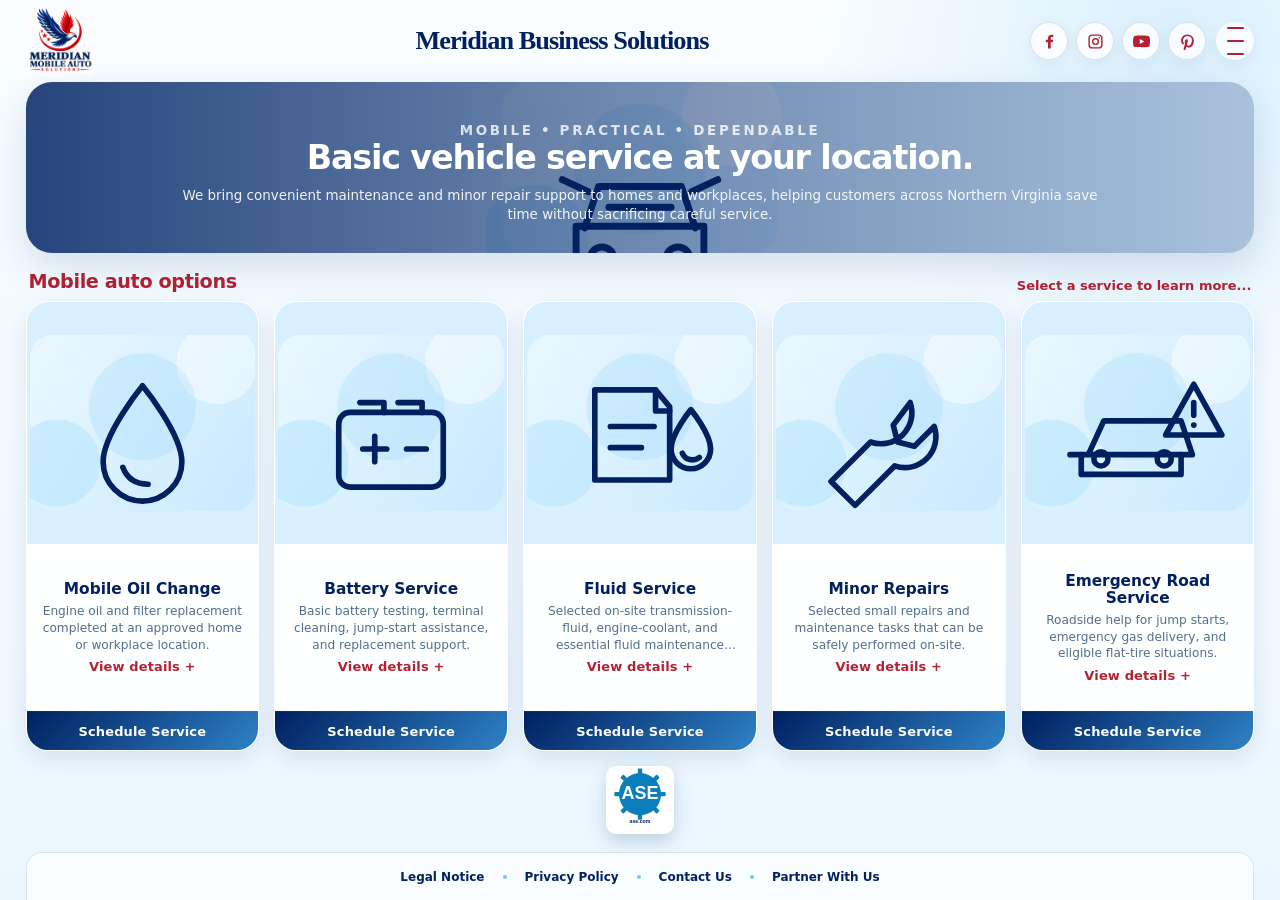
==== auto.html @ e7547b12 "commit" ====
<!DOCTYPE html>

<html lang="en"><head><meta charset="utf-8"/><meta content="width=device-width,initial-scale=1" name="viewport"/><meta content="Convenient mobile maintenance and minor repair support for customers across Northern Virginia." name="description"/><title>Auto Services | Meridian Business Solutions</title><link href="assets/auto-logo.png" rel="icon" type="image/svg+xml"/><link href="css/styles.css" rel="stylesheet"/></head>
<body class="app-page service-page credential-page"><div class="site-shell"><header class="site-header">
<a aria-label="Meridian Business Solutions home" class="brand" href="index.html">
<img alt="Meridian Business Solutions logo" height="160" src="assets/auto-logo.png" width="160"/>
</a>
<a class="brand-name" href="index.html">Meridian Business Solutions</a>
<div class="header-actions">
<a aria-label="Facebook" class="social-link" data-social="facebook" href="#" title="Facebook link coming soon">
<svg aria-hidden="true" viewbox="0 0 24 24"><path d="M13.7 22v-9h3l.5-3.5h-3.5V7.3c0-1 .3-1.8 1.8-1.8h1.9V2.4c-.3 0-1.5-.1-2.8-.1-2.8 0-4.7 1.7-4.7 4.8v2.4H6.8V13h3.1v9h3.8z"></path></svg>
</a>
<a aria-label="Instagram" class="social-link" data-social="instagram" href="#" title="Instagram link coming soon">
<svg aria-hidden="true" viewbox="0 0 24 24"><path d="M7.2 2h9.6A5.2 5.2 0 0122 7.2v9.6a5.2 5.2 0 01-5.2 5.2H7.2A5.2 5.2 0 012 16.8V7.2A5.2 5.2 0 017.2 2zm-.2 2A3 3 0 004 7v10a3 3 0 003 3h10a3 3 0 003-3V7a3 3 0 00-3-3H7zm10.3 1.5a1.2 1.2 0 110 2.4 1.2 1.2 0 010-2.4zM12 7a5 5 0 110 10 5 5 0 010-10zm0 2a3 3 0 100 6 3 3 0 000-6z"></path></svg>
</a>
<a aria-label="YouTube" class="social-link" data-social="youtube" href="#" title="YouTube link coming soon">
<svg aria-hidden="true" viewbox="0 0 24 24"><path d="M23.5 6.2a3 3 0 00-2.1-2.1C19.5 3.6 12 3.6 12 3.6s-7.5 0-9.4.5A3 3 0 00.5 6.2 31 31 0 000 12a31 31 0 00.5 5.8 3 3 0 002.1 2.1c1.9.5 9.4.5 9.4.5s7.5 0 9.4-.5a3 3 0 002.1-2.1A31 31 0 0024 12a31 31 0 00-.5-5.8zM9.6 15.6V8.4l6.3 3.6-6.3 3.6z"></path></svg>
</a><a aria-label="Pinterest" class="social-link" data-social="pinterest" href="#" title="Pinterest link coming soon">
<svg aria-hidden="true" viewbox="0 0 24 24"><path d="M12 2C6.5 2 3 6 3 10.7c0 3.5 1.9 5.5 3.1 5.5.5 0 .8-1.4.8-1.8 0-.5-1.3-1.6-1.3-3.8 0-3.7 2.8-6.3 6.5-6.3 3.5 0 6.1 2 6.1 5.7 0 2.8-1.1 8.1-4.8 8.1-1.3 0-2.5-1-2.1-2.4.4-1.7 1.2-3.6 1.2-4.9 0-1.1-.6-2.1-1.8-2.1-1.4 0-2.6 1.5-2.6 3.5 0 1.3.4 2.1.4 2.1l-1.7 7.1c-.5 2.1-.1 4.7 0 5 .1.2.2.2.3.1.2-.2 1.8-2.2 2.4-4.2.2-.6.9-3.4.9-3.4.5.9 1.8 1.7 3.3 1.7 4.3 0 7.3-3.9 7.3-9.2C21 6 17.2 2 12 2z"></path></svg>
</a>
<button aria-expanded="false" aria-label="Open navigation menu" class="menu-button" type="button"><span></span></button>
<nav aria-label="Main navigation" class="nav-panel"><a href="index.html">Home</a><a href="notary.html">Notary</a><a href="RON.html">Remote Notary &amp; Printing</a><a aria-current="page" href="auto.html">Auto Services</a><a href="logistics.html">Logistics</a><a href="education.html">Educational Counseling</a></nav>
</div>
</header><main class="main-content"><section class="hero"><img alt="" src="assets/auto-services-banner.svg"/><div class="hero-content"><p class="eyebrow">Mobile • Practical • Dependable</p><h1>Basic vehicle service at your location.</h1><p>We bring convenient maintenance and minor repair support to homes and workplaces, helping customers across Northern Virginia save time without sacrificing careful service.</p></div></section><section class="services-section" id="services"><div class="section-head"><h2>Mobile auto options</h2><p>Select a service to learn more...</p></div><div class="cards-grid"><article class="service-card" data-description="Full-synthetic mobile oil service with premium filtration and straightforward package pricing for eligible domestic, Asian, and European vehicles." data-points="Complimentary fluid top-offs where applicable, battery-terminal cleaning, a 25-point courtesy inspection, tire-pressure adjustment, and more|Straightforward package pricing with no separate tax, oil-disposal fee, or additional-quart charge|Active-duty and retired military members and first responders receive 10% off|Correct oil specification, viscosity, and filter fitment are confirmed before the appointment|A safe, level, and accessible service location is required" data-popup-card="" data-subtitle="Premium full-synthetic service at your location" data-title="Mobile Oil Change" role="button" tabindex="0"><div class="card-image"><img alt="" loading="eager" src="assets/oil-change.svg"/></div><div class="card-content"><h3>Mobile Oil Change</h3><p>Engine oil and filter replacement completed at an approved home or workplace location.</p><span class="card-action">View details +</span></div><button class="schedule-button" data-schedule-service="Auto Services - Mobile Oil Change" type="button">Schedule Service</button></article><article class="service-card" data-description="We provide practical battery-related services to help diagnose common no-start concerns and replace eligible batteries at your location." data-points="Vehicle access and battery location must be confirmed|A full electrical diagnosis may require a repair facility|Replacement battery cost is separate unless quoted otherwise|Vehicle details, requested work, and a safe service location are confirmed before dispatch|Final pricing depends on parts, access, vehicle condition, and the approved scope of work" data-popup-card="" data-subtitle="Starting and charging support" data-title="Battery Service" role="button" tabindex="0"><div class="card-image"><img alt="" loading="eager" src="assets/battery-service.svg"/></div><div class="card-content"><h3>Battery Service</h3><p>Basic battery testing, terminal cleaning, jump-start assistance, and replacement support.</p><span class="card-action">View details +</span></div><button class="schedule-button" data-schedule-service="Auto Services - Battery Service" type="button">Schedule Service</button></article><article class="service-card" data-description="On-site fluid support may include level checks and selected maintenance for transmission fluid, engine coolant, and other accessible vehicle fluids." data-points="Transmission-fluid level or condition checks when the vehicle design allows|Engine-coolant level checks and eligible coolant top-off or service support|Fluid type and manufacturer specifications are confirmed before service|Leaks, contamination, overheating, or warning lights may require a repair facility|Parts, fluids, disposal, location safety, and service pricing are confirmed in advance" data-popup-card="" data-subtitle="Essential vehicle fluid support" data-title="Fluid Service" role="button" tabindex="0"><div class="card-image"><img alt="" loading="eager" src="assets/fluid-service.svg"/></div><div class="card-content"><h3>Fluid Service</h3><p>Selected on-site transmission-fluid, engine-coolant, and essential fluid maintenance support.</p><span class="card-action">View details +</span></div><button class="schedule-button" data-schedule-service="Auto Services - Fluid Service" type="button">Schedule Service</button></article><article class="service-card" data-description="Available work may include wiper replacement, bulbs, filters, minor trim, and other straightforward services after a vehicle-specific review." data-points="Service availability depends on vehicle design and work location|Parts and labor are quoted before the appointment|Major mechanical, safety-critical, or warranty work is referred out|Vehicle details, requested work, and a safe service location are confirmed before dispatch|Final pricing depends on parts, access, vehicle condition, and the approved scope of work" data-popup-card="" data-subtitle="Practical mobile repair support" data-title="Minor Repairs" role="button" tabindex="0"><div class="card-image"><img alt="" loading="eager" src="assets/minor-repairs.svg"/></div><div class="card-content"><h3>Minor Repairs</h3><p>Selected small repairs and maintenance tasks that can be safely performed on-site.</p><span class="card-action">View details +</span></div><button class="schedule-button" data-schedule-service="Auto Services - Minor Repairs" type="button">Schedule Service</button></article><article class="service-card" data-description="We provide limited roadside assistance for common situations such as a dead battery, an empty fuel tank, or a flat tire when conditions allow safe on-site service." data-points="Jump-start assistance for accessible vehicles with a serviceable battery system|Emergency gas delivery with fuel quantity and cost confirmed before dispatch|Flat-tire assistance when a safe location, usable spare, and proper equipment are available|Unsafe locations, damaged wheels, mechanical failures, or missing spares may require towing|Dispatch area, arrival estimate, service limitations, and pricing are confirmed by phone" data-popup-card="" data-subtitle="Basic roadside help when you need it" data-title="Emergency Road Service" role="button" tabindex="0"><div class="card-image"><img alt="" loading="eager" src="assets/emergency-road-service.svg"/></div><div class="card-content"><h3>Emergency Road Service</h3><p>Roadside help for jump starts, emergency gas delivery, and eligible flat-tire situations.</p><span class="card-action">View details +</span></div><button class="schedule-button" data-schedule-service="Auto Services - Emergency Road Service" type="button">Schedule Service</button></article></div>
<section aria-label="Automotive professional reference" class="credential-strip">
  <a class="credential-link" href="https://www.ase.com/" rel="noopener noreferrer" target="_blank" title="Visit ASE.com">
    <img alt="ASE automotive service excellence" height="160" src="assets/ase-badge.svg" width="160"/>
  </a>
</section>
</section></main><footer aria-label="Website information" class="site-footer">
<button class="footer-link" data-info-modal="legal" type="button">Legal Notice</button>
<span aria-hidden="true"></span>
<button class="footer-link" data-info-modal="privacy" type="button">Privacy Policy</button>
<span aria-hidden="true"></span>
<button class="footer-link" data-info-modal="contact" type="button">Contact Us</button>
<span aria-hidden="true"></span><button class="footer-link" data-partner-modal="" type="button">Partner With Us</button></footer></div><div aria-hidden="true" class="modal-backdrop" id="service-modal">
<section aria-labelledby="service-modal-title" aria-modal="true" class="modal service-detail-modal" role="dialog">
<div class="modal-top">
<button aria-label="Close details" class="modal-close" type="button">×</button>
<h2 data-modal-title="" id="service-modal-title">Service information</h2>
<p data-modal-subtitle="">Meridian Business Solutions</p>
</div>
<div class="modal-body">
<p data-modal-description=""></p>
<ul data-modal-list=""></ul>
<div class="modal-note">Service availability, pricing, and requirements will be confirmed before your appointment.</div>
</div>
</section>
</div><div aria-hidden="true" class="modal-backdrop" id="info-modal">
<section aria-labelledby="info-modal-title" aria-modal="true" class="modal info-modal" role="dialog">
<div class="modal-top">
<button aria-label="Close information" class="modal-close" type="button">×</button>
<h2 data-info-title="" id="info-modal-title">Website information</h2>
<p data-info-subtitle="">Meridian Business Solutions</p>
</div>
<div class="modal-body info-modal-content" data-info-content=""></div>
</section>
</div><div aria-hidden="true" class="modal-backdrop" id="schedule-modal">
<section aria-labelledby="schedule-modal-title" aria-modal="true" class="modal schedule-modal" role="dialog">
<div class="modal-top">
<button aria-label="Close scheduling form" class="modal-close" type="button">×</button>
<h2 id="schedule-modal-title">Schedule Service</h2>
<p>Tell us what you need, and we’ll be in touch.</p>
</div>
<div class="modal-body">
<form class="schedule-form" id="schedule-form">
<div class="form-grid">
<label class="form-field form-field-full"><span class="field-label">Service</span><input id="schedule-service" name="service" readonly="" type="text"/>
</label>
<label class="form-field"><span class="field-label">Full name <span aria-hidden="true" class="required-mark">*</span></span><input autocomplete="name" name="name" required="" type="text"/>
</label>
<label class="form-field"><span class="field-label">Email address <span aria-hidden="true" class="required-mark">*</span></span><input autocomplete="email" name="email" required="" type="email"/>
</label>
<label class="form-field"><span class="field-label">Phone number</span><input autocomplete="tel" name="phone" type="tel"/>
</label>
<label class="form-field"><span class="field-label">Preferred date</span><input name="date" type="date"/>
</label>
<label class="form-field"><span class="field-label">Preferred time</span><select name="time">
<option value="Flexible">Flexible</option>
<option value="Morning">Morning</option>
<option value="Afternoon">Afternoon</option>
<option value="Evening">Evening</option>
</select>
</label>
<label class="form-field"><span class="field-label">Service location</span><input autocomplete="street-address" name="location" placeholder="City or service address" type="text"/>
</label>
<label class="form-field form-field-full"><span class="field-label">Request details <span aria-hidden="true" class="required-mark">*</span></span><textarea name="details" placeholder="Describe the document, delivery, vehicle, printing job, or other service need." required="" rows="4"></textarea>
</label>
</div>
<button class="form-submit" type="submit">Send Request</button>
<p aria-live="polite" class="form-status" data-form-status=""></p>
</form>
</div>
</section>
</div>
<div aria-hidden="true" class="modal-backdrop" id="partner-modal">
<section aria-labelledby="partner-modal-title" aria-modal="true" class="modal schedule-modal partner-modal" role="dialog">
<div class="modal-top">
<button aria-label="Close partnership form" class="modal-close" type="button">×</button>
<h2 id="partner-modal-title">Partner With Us</h2>
<p>Partner with us, and let’s help one another grow.</p>
</div>
<div class="modal-body">
<form class="schedule-form" id="partner-form">
<div class="form-grid">
<label class="form-field"><span class="field-label">Full name <span aria-hidden="true" class="required-mark">*</span></span><input autocomplete="name" name="name" required="" type="text"/></label>
<label class="form-field"><span class="field-label">Email address <span aria-hidden="true" class="required-mark">*</span></span><input autocomplete="email" name="email" required="" type="email"/></label>
<label class="form-field form-field-full"><span class="field-label">Phone number</span><input autocomplete="tel" name="phone" type="tel"/></label>
<label class="form-field form-field-full"><span class="field-label">Details <span aria-hidden="true" class="required-mark">*</span></span><textarea name="details" placeholder="Tell us about your organization, services, and partnership idea." required="" rows="6"></textarea></label>
</div>
<button class="form-submit" type="submit">Send Request</button>
<p aria-live="polite" class="form-status" data-partner-status=""></p>
</form>
</div>
</section>
</div>
<script src="js/app.js"></script><script src="js/oil-change.js"></script></body></html>
---- css/styles.css ----
:root {
  --navy: #002060;
  --navy-2: #0b3979;
  --sky: #eaf7ff;
  --sky-2: #d8efff;
  --blue: #3f91cf;
  --blue-light: #76c7f2;
  --white: #ffffff;
  --text: #17385f;
  --muted: #526f8d;
  --line: rgba(0, 32, 96, 0.12);
  --shadow: 0 14px 38px rgba(0, 32, 96, 0.13);
  --soft-shadow: 0 8px 22px rgba(0, 32, 96, 0.10);
  --radius: 22px;
}

* { box-sizing: border-box; }
html, body { margin: 0; min-height: 100%; }
body {
  font-family: Inter, ui-sans-serif, system-ui, -apple-system, BlinkMacSystemFont, "Segoe UI", sans-serif;
  color: var(--navy);
  background:
    radial-gradient(circle at 92% 4%, rgba(118, 199, 242, .24), transparent 25%),
    linear-gradient(180deg, #f9fdff 0%, var(--sky) 100%);
}
body.app-page { height: 100vh; overflow: hidden; }
body.modal-open { overflow: hidden; }
a { color: inherit; }
button, input, select, textarea { font: inherit; }
button, a { -webkit-tap-highlight-color: transparent; }

.site-shell {
  width: min(1480px, 100%);
  height: 100%;
  margin: 0 auto;
  display: grid;
  grid-template-rows: 82px minmax(0, 1fr) 48px;
  padding: 0 clamp(14px, 2vw, 30px);
}

.site-header {
  display: grid;
  grid-template-columns: auto minmax(0, 1fr) auto;
  align-items: center;
  gap: clamp(12px, 2vw, 28px);
  position: relative;
  z-index: 30;
}
.brand { display: inline-flex; align-items: center; text-decoration: none; }
.brand img { width: 68px; height: 68px; display: block; }
.brand-name {
  justify-self: center;
  text-decoration: none;
  font-family: 'Cormorant Garamond', serif;
  text-align: center;
  font-size: clamp(19px, 2.05vw, 31px);
  line-height: 1.05;
  letter-spacing: -.035em;
  font-weight: 850;
  color: var(--navy);
}
.header-actions { display: flex; align-items: center; gap: 8px; }
.social-link, .menu-button {
  width: 38px; height: 38px; border-radius: 50%; display: inline-grid; place-items: center;
  color: var(--navy); background: rgba(255,255,255,.80); border: 1px solid var(--line);
  box-shadow: 0 5px 15px rgba(0,32,96,.06); transition: .2s ease;
}
.social-link { color: #B22234; }
.social-link:hover, .menu-button:hover { transform: translateY(-2px); background: var(--white); box-shadow: var(--soft-shadow); }
.social-link:focus-visible, .menu-button:focus-visible, .footer-link:focus-visible, .schedule-button:focus-visible, .form-submit:focus-visible { outline: 3px solid rgba(63,145,207,.35); outline-offset: 2px; }
.social-link svg { width: 17px; height: 17px; fill: currentColor; }
.menu-button { border: 0; cursor: pointer; margin-left: 2px; }
.menu-button span, .menu-button::before, .menu-button::after {
  width: 17px; height: 2px; border-radius: 3px; background: #B22234; content: ""; display: block; transition: .2s ease;
}
.menu-button span { margin: 4px 0; }
.menu-button[aria-expanded="true"] span { opacity: 0; }
.menu-button[aria-expanded="true"]::before { transform: translateY(6px) rotate(45deg); }
.menu-button[aria-expanded="true"]::after { transform: translateY(-6px) rotate(-45deg); }

.nav-panel {
  position: absolute; right: 0; top: 70px; width: min(240px, calc(100vw - 30px));
  padding: 12px; border-radius: 20px; background: rgba(255,255,255,.98); border: 1px solid var(--line);
  box-shadow: var(--shadow); opacity: 0; transform: translateY(-9px) scale(.98); pointer-events: none; transition: .2s ease;
}
.nav-panel.open { opacity: 1; transform: translateY(0) scale(1); pointer-events: auto; }
.nav-panel a { display: flex; align-items: center; justify-content: space-between; gap: 12px; padding: 11px 13px; border-radius: 12px; text-decoration: none; font-weight: 700; font-size: 14px; }
.nav-panel a:hover, .nav-panel a[aria-current="page"] { background: #c9e7f8; color: var(--navy); }

.main-content { min-height: 0; display: grid; grid-template-rows: minmax(132px, 19vh) minmax(0, 1fr); gap: 17px; padding-bottom: 14px; }
.hero {
  position: relative; overflow: hidden; border-radius: 26px; min-height: 0;
  box-shadow: var(--shadow); isolation: isolate; background: var(--sky-2);
}
.hero::after { content: ""; position: absolute; inset: 0; background: linear-gradient(90deg, rgba(0,32,96,.82), rgba(0,32,96,.44) 58%, rgba(0,32,96,.22)); z-index: 1; }
.hero img { width: 100%; height: 100%; object-fit: contain; object-position: center; display: block; transform: scale(1.01); }
.hero-content { position: absolute; inset: 0; z-index: 2; display: flex; flex-direction: column; align-items: center; justify-content: center; text-align: center; color: #fff; padding: 22px; }
.eyebrow { margin: 0 0 8px; font-size: clamp(10px, .8vw, 12px); text-transform: uppercase; letter-spacing: .2em; font-weight: 800; opacity: .86; }
.hero h1 { margin: 0; font-size: clamp(20px, calc(3vw - 5px), 41px); line-height: 1.03; letter-spacing: -.035em; max-width: 900px; }
.hero p { margin: 11px auto 0; max-width: 920px; font-size: clamp(12px, 1.05vw, 17px); line-height: 1.45; color: rgba(255,255,255,.92); }

.services-section { min-height: 0; display: grid; grid-template-rows: auto minmax(0,1fr); gap: 9px; }
.section-head { display: flex; align-items: end; justify-content: space-between; gap: 20px; padding: 0 3px; }
.section-head h2 { margin: 0; font-size: clamp(16px, 1.5vw, 23px); color:#B22234; letter-spacing: -.02em; }
.section-head p { margin: 0; font-size: 13px; color: #B22234; font-weight: 700; }
.cards-grid { min-height: 0; display: grid; grid-template-columns: repeat(5, minmax(0,1fr)); align-items: start; gap: clamp(10px, 1.2vw, 18px); }
.service-card {
  min-width: 0;
  width: 100%;
  height: min(100%, clamp(390px, 50vh, 455px));
  display: flex;
  flex-direction: column;
  overflow: hidden;
  border-radius: var(--radius);
  background: rgba(255,255,255,.94);
  border: 1px solid rgba(255,255,255,.95);
  box-shadow: var(--soft-shadow);
  text-decoration: none;
  cursor: pointer;
  transition: transform .22s ease, box-shadow .22s ease, border-color .22s ease;
}
.service-card:hover, .service-card:focus-visible, .service-card:focus-within { transform: translateY(-5px); box-shadow: var(--shadow); border-color: rgba(63,145,207,.42); outline: none; }
.card-main { flex: 1 1 auto; min-height: 0; display: flex; flex-direction: column; text-decoration: none; color: inherit; }
.card-main:focus-visible { outline: none; }
.service-card[data-popup-card] .card-content { cursor: pointer; }
.service-card > .card-image, .card-main > .card-image { flex: 0 0 54%; min-height: 0; }
.card-image { overflow: hidden; background: var(--sky-2); padding: 3px; }
.card-image img { width: 100%; height: 100%; display: block; object-fit: contain; transition: transform .35s ease; object-position: center; }
.service-card:hover .card-image img, .service-card:focus-within .card-image img { transform: scale(1.015); }
.service-card > .card-content, .card-main > .card-content { flex: 1 1 auto; min-height: 0; }
.card-content { padding: 8px clamp(10px, 1vw, 15px) 7px; display: flex; flex-direction: column; justify-content: center; align-items: center; text-align: center; }
.card-content h3 { margin: 0 0 4px; font-size: clamp(15px, 1.2vw, 19px); line-height: 1.15; }
.card-content p { margin: 0; color: var(--muted); font-size: clamp(12px, .95vw, 14.5px); line-height: 1.38; min-height: calc(1.38em * 3); max-height: calc(1.38em * 3); display: -webkit-box; -webkit-line-clamp: 3; -webkit-box-orient: vertical; overflow: hidden; }
.card-action { margin-top: 6px; font-size: 13px; font-weight: 800; color: #B22234; letter-spacing: .01em; }
.schedule-button {
  flex: 0 0 39px;
  width: 100%;
  border: 0;
  border-top: 1px solid rgba(0,32,96,.09);
  background: linear-gradient(135deg, var(--navy), #2f82c6);
  color: #FFFFFF;
  font-weight: 800;
  font-size: 13px;
  letter-spacing: .01em;
  cursor: pointer;
  transition: filter .2s ease, letter-spacing .2s ease;
}
.schedule-button:hover { filter: brightness(1.08); letter-spacing: .025em; }

.site-footer { border-radius: 16px 16px 0 0; white-space: nowrap; background: rgba(255,255,255,.76); border: 1px solid var(--line); border-bottom: 0; display: flex; align-items: center; justify-content: center; gap: 16px; font-size: 12px; color: var(--muted); }
.footer-link { border: 0; padding: 5px 2px; background: transparent; text-decoration: none; font-weight: 750; color: var(--navy); cursor: pointer; }
.footer-link:hover { text-decoration: underline; }
.site-footer span { width: 4px; height: 4px; border-radius: 50%; background: var(--blue-light); }

.modal-backdrop { position: fixed; inset: 0; z-index: 80; display: grid; place-items: center; padding: 20px; background: rgba(0,20,60,.55); backdrop-filter: blur(8px); opacity: 0; pointer-events: none; transition: .2s ease; }
.modal-backdrop.open { opacity: 1; pointer-events: auto; }
.modal {
  width: min(740px, 100%);
  max-height: min(84vh, 780px);
  display: grid;
  grid-template-rows: auto minmax(0, 1fr);
  border-radius: 26px;
  background: #fff;
  box-shadow: 0 30px 80px rgba(0,20,60,.28);
  overflow: hidden;
  transform: translateY(14px) scale(.98);
  transition: .22s ease;
}
.modal-backdrop.open .modal { transform: translateY(0) scale(1); }
.info-modal { width: min(860px, 100%); }
.schedule-modal { width: min(780px, 100%); }
.partner-modal { width: min(700px, 100%); }
.modal-top { min-height: 104px; padding: 24px 72px 22px 28px; color: #fff; background: linear-gradient(135deg, var(--navy), #2f82c6); position: relative; }
.modal-top h2 { margin: 0 0 6px; font-size: 25px;}
.modal-top p { margin: 0; opacity: .86; font-size: 13px; }
.modal-close { position: absolute; right: 18px; top: 18px; width: 38px; height: 38px; border: 1px solid rgba(255,255,255,.28); color: #fff; background: rgba(255,255,255,.13); border-radius: 50%; font-size: 25px; line-height: 1; cursor: pointer; }
.modal-body { min-height: 0; overflow-y: auto; padding: 26px 30px 30px; scrollbar-color: var(--blue-light) transparent; }
.service-detail-modal .modal-body > p { margin: 0 0 18px; color: var(--text); line-height: 1.7; font-size: 16px; }
.service-detail-modal .modal-body ul { margin: 0; padding-left: 22px; color: var(--muted); font-size: 15px; line-height: 1.78; }
.service-detail-modal .modal-body li + li { margin-top: 5px; }
.modal-note { margin-top: 20px; border-radius: 13px; padding: 14px 16px; background: var(--sky); color: var(--navy); font-size: 14px; line-height: 1.5; font-weight: 700; }

.info-modal-content { color: var(--text); font-size: 15px; line-height: 1.72; }
.info-modal-content h3 { margin: 23px 0 7px; color: var(--navy); font-size: 18px; }
.info-modal-content h3:first-child { margin-top: 0; }
.info-modal-content p { margin: 0 0 12px; }
.info-modal-content ul { margin: 0 0 14px; padding-left: 22px; }
.info-modal-content a { color: var(--navy); font-weight: 800; }
.info-callout { padding: 14px 16px; margin: 18px 0 0; border-radius: 14px; background: var(--sky); color: var(--navy); font-weight: 700; }
.contact-grid { display: grid; grid-template-columns: repeat(2, minmax(0,1fr)); gap: 12px; margin: 18px 0; }
.contact-item { border: 1px solid var(--line); border-radius: 15px; background: #fafdff; padding: 15px; }
.contact-item strong { display: block; margin-bottom: 5px; color: var(--navy); }
.placeholder { background: #fff4cc; border-radius: 6px; padding: 1px 5px; }

.schedule-form { color: var(--text); }
.form-grid { display: grid; grid-template-columns: repeat(2, minmax(0,1fr)); gap: 15px; }
.form-field { display: grid; gap: 7px; color: var(--navy); font-size: 13px; font-weight: 800; }
.field-label { display: inline-flex; align-items: baseline; gap: 2px; }
.required-mark { color: #c62828; font-size: 1.08em; line-height: 1; font-weight: 900; }
.form-field-full { grid-column: 1 / -1; }
.form-field input, .form-field select, .form-field textarea {
  width: 100%;
  border: 1px solid rgba(0,32,96,.18);
  border-radius: 12px;
  background: #fbfdff;
  color: var(--text);
  padding: 11px 12px;
  font-size: 15px;
  font-weight: 500;
  outline: none;
  transition: border-color .2s ease, box-shadow .2s ease;
}
.form-field textarea { resize: vertical; min-height: 104px; }
.form-field input:focus, .form-field select:focus, .form-field textarea:focus { border-color: var(--blue); box-shadow: 0 0 0 4px rgba(63,145,207,.13); }
.form-field input[readonly] { background: var(--sky); color: var(--navy); font-weight: 750; }
.form-submit { width: 100%; margin-top: 18px; border: 0; border-radius: 13px; padding: 13px 16px; color: #fff; background: linear-gradient(135deg, var(--navy), #2f82c6); font-weight: 850; cursor: pointer; }
.form-submit:hover { filter: brightness(1.07); }
.form-help { margin: 12px 0 0; color: var(--muted); font-size: 13px; line-height: 1.5; text-align: center; }
.form-status { min-height: 20px; margin: 6px 0 0; color: var(--navy); font-size: 13px; font-weight: 750; text-align: center; }
.form-status.form-status-success { color: #1f5e2e; }
.form-status.form-status-error { color: #a5322a; }

.legal-page { min-height: 100vh; padding: 26px 18px 50px; background: linear-gradient(180deg,#f8fdff,var(--sky)); }
.legal-wrap { width: min(900px,100%); margin: 0 auto; }
.legal-top { display: flex; align-items: center; justify-content: space-between; margin-bottom: 24px; gap: 20px; }
.legal-brand { display: flex; align-items: center; gap: 14px; }
.legal-brand img { width: 82px; height: 82px; display: block; }
.legal-brand strong { font-size: clamp(18px, 2.7vw, 27px); letter-spacing: -.025em; }
.back-link { border-radius: 999px; background: #fff; border: 1px solid var(--line); padding: 10px 15px; text-decoration: none; font-weight: 800; font-size: 13px; box-shadow: var(--soft-shadow); }
.legal-card { background: rgba(255,255,255,.94); border: 1px solid var(--line); border-radius: 28px; box-shadow: var(--shadow); padding: clamp(26px,5vw,54px); }
.legal-card h1 { margin-top: 0; font-size: clamp(30px,5vw,48px); }
.legal-card h2 { margin-top: 28px; font-size: 18px; }
.legal-card p, .legal-card li { color: var(--text); line-height: 1.72; font-size: 14px; }

@media (max-width: 900px) {
  .site-shell { grid-template-rows: 72px minmax(0,1fr) 44px; }
  .brand img { width: 60px; height: 60px; }
  .brand-name { font-size: clamp(16px, 3vw, 24px); }
  .main-content { grid-template-rows: minmax(132px, 22vh) minmax(0,1fr); gap: 12px; padding-bottom: 10px; }
  .cards-grid { display: flex; overflow-x: auto; scroll-snap-type: x mandatory; padding: 2px 1px 10px; scrollbar-width: thin; }
  .service-card { min-width: min(270px, 78vw); width: min(270px, 78vw); height: min(100%, 420px); scroll-snap-align: start; }
  .section-head p { display: none; }
}

@media (max-width: 640px) {
  body.app-page { min-height: 100svh; height: 100svh; }
  .site-shell { padding: 0 10px; grid-template-rows: 66px minmax(0,1fr) 42px; }
  .site-header { gap: 6px; }
  .brand img { width: 52px; height: 52px; }
  .brand-name { font-size: clamp(11px, 3.4vw, 15px); line-height: 1.08; }
  .header-actions { gap: 5px; }
  .social-link { width: 31px; height: 31px; }
  .social-link svg { width: 14px; height: 14px; }
  .menu-button { width: 34px; height: 34px; }
  .main-content { grid-template-rows: minmax(140px, 24vh) minmax(0,1fr); }
  .hero { border-radius: 20px; }
  .hero-content { padding: 17px; }
  .hero h1 { font-size: clamp(18px, calc(8vw - 5px), 27px); }
  .hero p { font-size: 11px; }
  .cards-grid { gap: 10px; }
  .service-card { min-width: 78vw; width: 78vw; height: min(100%, 400px); border-radius: 18px; }
  .card-content { padding: 7px 10px 6px; }
  .card-content p { font-size: 12px; }
  .card-action, .schedule-button { font-size: 12px; }
  .site-footer { gap: 4px; font-size: 8.5px; }
  .modal-backdrop { padding: 10px; }
  .modal { border-radius: 20px; max-height: 90svh; }
  .modal-top { min-height: 94px; padding: 21px 62px 18px 21px; }
  .modal-top h2 { font-size: 22px; }
  .modal-body { padding: 21px; }
  .service-detail-modal .modal-body > p { font-size: 15px; }
  .service-detail-modal .modal-body ul, .info-modal-content { font-size: 14px; }
  .form-grid, .contact-grid { grid-template-columns: 1fr; }
  .form-field-full { grid-column: auto; }
  .legal-top { align-items: flex-start; }
  .legal-brand strong { font-size: 16px; }
  .legal-brand img { width: 60px; height: 60px; }
}

@media (max-width: 360px) {
  .site-shell { padding: 0 7px; }
  .brand img { width: 46px; height: 46px; }
  .brand-name { font-size: 10.5px; }
  .social-link { width: 28px; height: 28px; }
  .menu-button { width: 31px; height: 31px; }
  .site-footer { gap: 4px; font-size: 8.5px; }
}

@media (max-height: 680px) and (min-width: 901px) {
  .site-shell { grid-template-rows: 68px minmax(0,1fr) 40px; }
  .brand img { width: 58px; height: 58px; }
  .brand-name { font-size: 22px; }
  .main-content { grid-template-rows: minmax(132px, 19vh) minmax(0,1fr); gap: 10px; padding-bottom: 8px; }
  .hero h1 { font-size: 24px; }
  .hero p { margin-top: 7px; font-size: 12px; }
  .section-head { display: none; }
  .services-section { grid-template-rows: minmax(0,1fr); }
  .service-card { height: min(100%, 350px); }
  .card-content h3 { margin-bottom: 3px; }
  .card-action { margin-top: 4px; }
  .schedule-button { flex-basis: 35px; }
}


/* Notary credentials */
.notary-page .main-content { grid-template-rows: minmax(132px, 19vh) minmax(0, 1fr); }
.notary-page .services-section { grid-template-rows: auto minmax(0, 1fr) auto; gap: 8px; }
.notary-credentials {
  min-height: 70px;
  display: flex;
  align-items: center;
  justify-content: center;
  gap: 18px;
  padding: 2px 10px 4px;
}
.notary-credentials img {
  width: 68px;
  height: 68px;
  object-fit: contain;
  border-radius: 10px;
  filter: drop-shadow(0 7px 9px rgba(0, 32, 96, .18));
}
@media (max-width: 900px) {
  .notary-page .main-content { grid-template-rows: minmax(132px, 22vh) minmax(0, 1fr); }
  .notary-credentials { min-height: 62px; gap: 15px; }
  .notary-credentials img { width: 60px; height: 60px; }
}
@media (max-width: 640px) {
  .notary-page .main-content { grid-template-rows: minmax(140px, 24vh) minmax(0, 1fr); }
  .notary-credentials { min-height: 54px; gap: 12px; padding-bottom: 2px; }
  .notary-credentials img { width: 52px; height: 52px; }
}

@media (max-width: 420px) {
  .header-actions { gap: 4px; }
  .social-link { width: 27px; height: 27px; }
  .social-link svg { width: 13px; height: 13px; }
}


/* V5 credential / recognition strips */
.credential-page .main-content { grid-template-rows: minmax(132px, 19vh) minmax(0, 1fr); }
.credential-page .services-section { grid-template-rows: auto minmax(0, 1fr) auto; gap: 8px; }
.credential-strip {
  min-height: 70px;
  display: flex;
  align-items: center;
  justify-content: center;
  gap: 18px;
  padding: 2px 10px 4px;
}
.credential-strip img {
  width: 68px;
  height: 68px;
  object-fit: contain;
  border-radius: 10px;
  background: #fff;
  filter: drop-shadow(0 7px 9px rgba(0, 32, 96, .18));
}
.credential-link {
  display: inline-flex;
  border-radius: 10px;
  text-decoration: none;
}
.credential-link:focus-visible { outline: 3px solid rgba(178,34,52,.28); outline-offset: 3px; }
@media (max-width: 900px) {
  .credential-page .main-content { grid-template-rows: minmax(132px, 22vh) minmax(0, 1fr); }
  .credential-strip { min-height: 62px; gap: 15px; }
  .credential-strip img { width: 60px; height: 60px; }
}
@media (max-width: 640px) {
  .credential-page .main-content { grid-template-rows: minmax(140px, 24vh) minmax(0, 1fr); }
  .credential-strip { min-height: 54px; gap: 12px; padding-bottom: 2px; }
  .credential-strip img { width: 52px; height: 52px; }
}

/* V5.1: compact home-page testimonials */
.home-page .main-content {
  grid-template-rows: minmax(132px, 19vh) auto minmax(42px, 1fr);
  gap: 10px;
  padding-bottom: 8px;
}
.home-page .services-section { align-self: start; }
.home-page .service-card { height: clamp(390px, 50vh, 455px); }

.testimonials-strip {
  width: min(1188px, 100%);
  height: 42px;
  justify-self: center;
  align-self: center;
  display: flex;
  align-items: center;
  justify-content: center;
  gap: 12px;
  padding: 0 16px;
  border: 1px solid var(--line);
  border-radius: 14px;
  background: rgba(255,255,255,.86);
  box-shadow: 0 5px 15px rgba(0,32,96,.06);
  overflow: hidden;
}
.testimonials-strip h2 {
  flex: 0 0 auto;
  margin: 0;
  color: #B22234;
  font-size: 13px;
  line-height: 1;
  letter-spacing: .01em;
}
.testimonial-ticker {
  min-width: 0;
  display: flex;
  align-items: center;
  justify-content: center;
  gap: 7px;
  color: var(--text);
  font-size: 12.5px;
  line-height: 1.2;
  white-space: nowrap;
  overflow: hidden;
}
.testimonial-ticker-text {
  min-width: 0;
  overflow: hidden;
  text-overflow: ellipsis;
  font-style: italic;
}
.testimonial-ticker-text.ticker-exit { animation: testimonialTickerExit .34s ease both; }
.testimonial-ticker-text.ticker-enter { animation: testimonialTickerEnter .38s ease both; }
.testimonial-more {
  flex: 0 0 auto;
  color: #B22234;
  font-weight: 800;
  text-decoration: underline;
  text-underline-offset: 2px;
}
.testimonial-more:hover { text-decoration-thickness: 2px; }

@keyframes testimonialTickerExit {
  from { opacity: 1; transform: translateY(0); }
  to { opacity: 0; transform: translateY(-115%); }
}
@keyframes testimonialTickerEnter {
  from { opacity: 0; transform: translateY(115%); }
  to { opacity: 1; transform: translateY(0); }
}

.testimonials-modal { width: min(1000px, 100%); max-height: min(88vh, 820px); }
.testimonials-modal-body {
  min-height: 0;
  display: grid;
  grid-template-rows: auto minmax(0, 1fr);
  gap: 12px;
  padding: 18px 22px 22px;
  overflow: hidden;
}
.testimonial-tabs {
  display: grid;
  grid-template-columns: repeat(5, minmax(0, 1fr));
  gap: 8px;
}
.testimonial-tab {
  min-height: 54px;
  padding: 8px 7px;
  border-radius: 13px;
  border: 1px solid var(--line);
  background: #fff;
  box-shadow: 0 4px 12px rgba(0,32,96,.06);
  color: var(--navy);
  font-size: 11.5px;
  line-height: 1.2;
  font-weight: 800;
  cursor: pointer;
  transition: transform .18s ease, background .18s ease, border-color .18s ease;
}
.testimonial-tab:hover { transform: translateY(-2px); border-color: rgba(178,34,52,.28); }
.testimonial-tab[aria-selected="true"] {
  color: #B22234;
  background: rgba(178,34,52,.06);
  border-color: rgba(178,34,52,.32);
}
.testimonial-tab:focus-visible { outline: 3px solid rgba(178,34,52,.18); outline-offset: 2px; }
.testimonial-panel {
  min-height: 0;
  overflow-y: auto;
  padding: 2px 6px 4px 2px;
  scrollbar-color: var(--blue-light) transparent;
}
.testimonial-list { display: grid; gap: 10px; }
.testimonial-item {
  padding: 13px 15px;
  border-radius: 14px;
  background: linear-gradient(180deg, #ffffff, #f8fcff);
  border: 1px solid var(--line);
  box-shadow: 0 4px 12px rgba(0,32,96,.05);
}
.testimonial-item blockquote {
  margin: 0 0 8px;
  color: var(--text);
  font-size: 13.5px;
  line-height: 1.52;
}
.testimonial-item footer {
  color: #B22234;
  font-size: 11.5px;
  font-weight: 800;
}

@media (max-width: 900px) {
  .home-page .main-content { grid-template-rows: minmax(132px, 22vh) auto minmax(42px, 1fr); gap: 8px; }
  .home-page .service-card { height: 420px; }
  .testimonials-strip { padding: 0 10px; gap: 8px; }
  .testimonials-strip h2 { font-size: 12px; }
  .testimonial-ticker { font-size: 11.5px; }
  .testimonial-tabs { grid-template-columns: repeat(5, minmax(92px, 1fr)); overflow-x: auto; padding-bottom: 4px; }
}

@media (max-width: 640px) {
  .home-page .main-content { grid-template-rows: minmax(140px, 24vh) minmax(0, 1fr) 40px; gap: 7px; }
  .home-page .service-card { height: min(100%, 400px); }
  .testimonials-strip { height: 40px; border-radius: 12px; justify-content: flex-start; }
  .testimonials-strip h2 { font-size: 11px; }
  .testimonial-ticker { justify-content: flex-start; font-size: 10.5px; gap: 5px; }
  .testimonial-more { font-size: 10.5px; }
  .testimonials-modal-body { padding: 14px 14px 16px; gap: 9px; }
  .testimonial-tabs { grid-template-columns: repeat(5, 105px); }
  .testimonial-tab { min-height: 48px; font-size: 10.5px; }
  .testimonial-item { padding: 11px 12px; }
  .testimonial-item blockquote { font-size: 12.5px; }
}

@media (max-height: 680px) and (min-width: 901px) {
  .home-page .main-content { grid-template-rows: minmax(132px, 19vh) auto minmax(38px, 1fr); gap: 7px; padding-bottom: 5px; }
  .home-page .service-card { height: 350px; }
  .testimonials-strip { height: 38px; }
}

@media (prefers-reduced-motion: reduce) {
  .testimonial-ticker-text.ticker-exit,
  .testimonial-ticker-text.ticker-enter { animation: none; }
}


/* V5.1 Mobile Oil Change pricing */
.oil-pricing-description {
  margin-bottom: 18px !important;
}
.oil-pricing-intro {
  display: block;
  margin-bottom: 16px;
  color: var(--text);
}
.oil-pricing-options {
  display: grid;
  grid-template-columns: repeat(2, minmax(0, 1fr));
  gap: 14px;
}
.oil-pricing-option {
  display: flex;
  min-height: 150px;
  flex-direction: column;
  justify-content: center;
  gap: 7px;
  padding: 16px 17px;
  border: 1px solid rgba(47,130,198,.2);
  border-radius: 15px;
  background: linear-gradient(180deg, #f8fcff 0%, #eef7ff 100%);
  color: var(--muted);
  line-height: 1.45;
}
.oil-pricing-option strong {
  color: var(--navy);
  font-size: 15px;
}
.oil-price {
  display: block;
  margin-top: 2px;
  color: #B22234;
  font-family: "Segoe Print", "Bradley Hand", "Comic Sans MS", cursive;
  font-size: 30px;
  font-weight: 800;
  line-height: 1;
  letter-spacing: .3px;
}
.oil-includes-list::before {
  content: "Includes";
  display: block;
  margin: 2px 0 10px -22px;
  color: var(--navy);
  font-size: 16px;
  font-weight: 800;
}
.oil-includes-list .oil-service-discount {
  color: var(--navy);
  font-weight: 800;
}
@media (max-width: 620px) {
  .oil-pricing-options { grid-template-columns: 1fr; }
  .oil-pricing-option { min-height: 0; }
  .oil-price { font-size: 27px; }
}


/* V5 secure document upload: isolated styles */
.upload-modal { width: min(820px, 100%); }
.upload-summary { margin: 0 0 20px; padding: 16px 18px; border-radius: 14px; background: var(--sky); color: var(--text); }
.upload-summary p { margin: 0 0 9px; font-size: 15px; line-height: 1.6; }
.upload-summary ul { margin: 0; padding-left: 21px; color: var(--muted); font-size: 14px; line-height: 1.65; }
.upload-file-field input[type="file"] { padding: 11px 12px; background: #fff; }
.field-help { display: block; margin-top: 7px; color: var(--muted); font-size: 12px; line-height: 1.45; }
.selected-files { display: block; min-height: 18px; margin-top: 5px; color: var(--navy); font-size: 12px; font-weight: 700; }
.form-honeypot { position: absolute !important; left: -10000px !important; width: 1px !important; height: 1px !important; opacity: 0 !important; pointer-events: none !important; }
[data-document-upload-card] { cursor: pointer; }
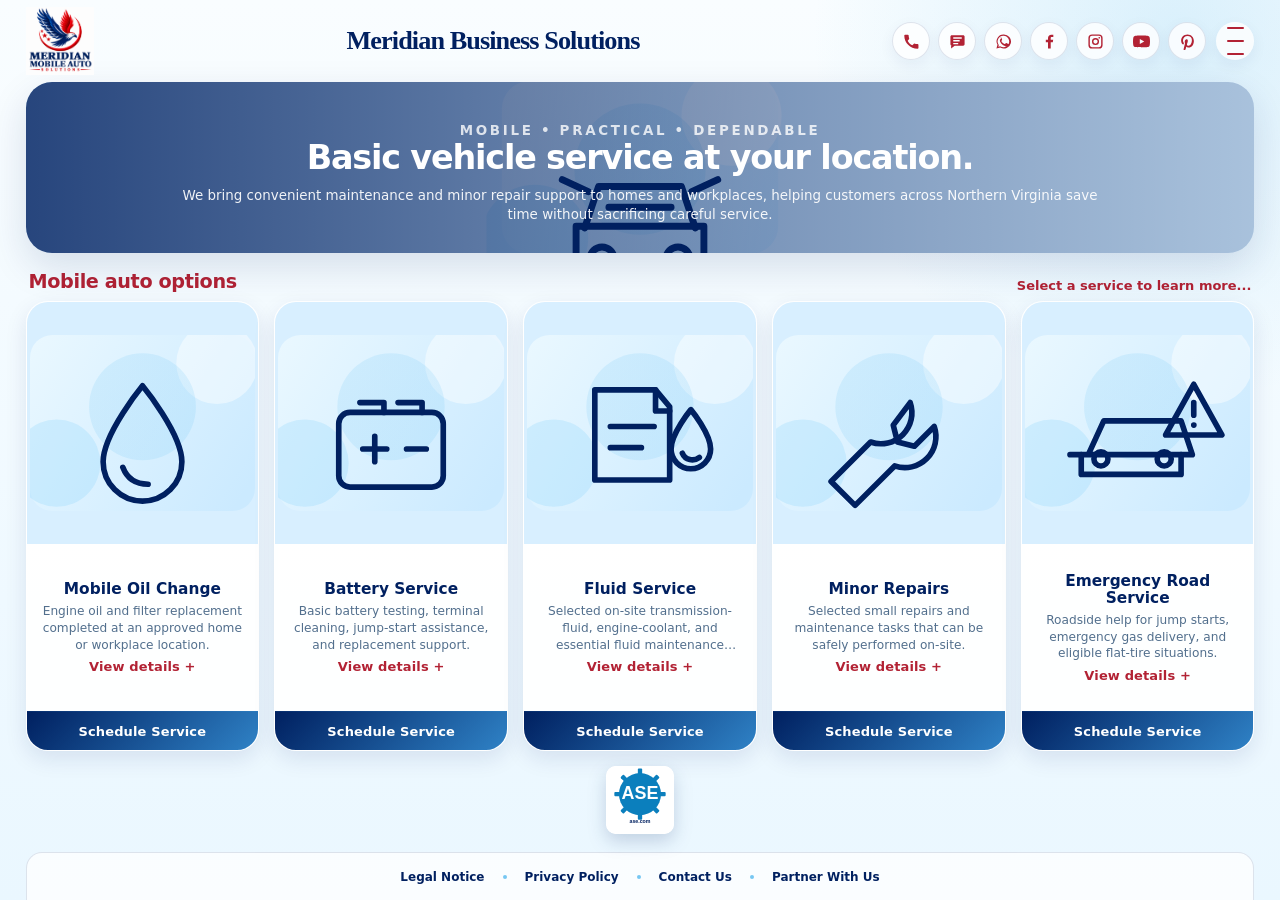
==== commit e8bc3c73: "commit" ====
--- a/auto.html
+++ b/auto.html
@@ -7,6 +7,16 @@
 </a>
 <a class="brand-name" href="index.html">Meridian Business Solutions</a>
 <div class="header-actions">
+
+<a aria-label="Call Meridian Business Solutions" class="social-link contact-link" href="tel:+17036343365" title="Call (703) 634-3365">
+<svg aria-hidden="true" viewBox="0 0 24 24"><path d="M6.6 10.8c1.7 3.3 3.3 4.9 6.6 6.6l2.2-2.2c.3-.3.8-.4 1.2-.2 1.3.4 2.6.7 4 .7.7 0 1.2.5 1.2 1.2V21c0 .7-.5 1.2-1.2 1.2C10.2 22.2 1.8 13.8 1.8 3.5c0-.7.5-1.2 1.2-1.2h3.8c.7 0 1.2.5 1.2 1.2 0 1.4.2 2.7.7 4 .1.4 0 .9-.3 1.2l-1.8 2.1z"></path></svg>
+</a>
+<a aria-label="Text Meridian Business Solutions" class="social-link contact-link" href="sms:+17036343365" title="Text (703) 634-3365">
+<svg aria-hidden="true" viewBox="0 0 24 24"><path d="M4 3h16c1.1 0 2 .9 2 2v11c0 1.1-.9 2-2 2H8l-5 4v-4H4c-1.1 0-2-.9-2-2V5c0-1.1.9-2 2-2zm2 5h12V6H6v2zm0 4h9v-2H6v2zm0 4h7v-2H6v2z"></path></svg>
+</a>
+<a aria-label="WhatsApp Meridian Business Solutions" class="social-link contact-link" href="https://wa.me/17036343365" rel="noopener noreferrer" target="_blank" title="Message Meridian on WhatsApp">
+<svg aria-hidden="true" viewBox="0 0 24 24"><path d="M12 2a9.8 9.8 0 00-8.5 14.7L2 22l5.5-1.4A10 10 0 1012 2zm0 2a8 8 0 016.8 12.2A8 8 0 017.8 19l-.4-.2-2.7.7.7-2.6-.3-.4A8 8 0 0112 4zm-3.4 3.9c-.2 0-.5.1-.7.4-.3.3-1 1-1 2.4s1 2.8 1.2 3c.1.2 2 3.1 5 4.2 2.4 1 2.9.8 3.5.7.5-.1 1.8-.7 2-1.5.3-.8.3-1.4.2-1.5-.1-.2-.3-.3-.7-.5l-2.1-1c-.3-.1-.6-.2-.8.2l-1 1.2c-.2.2-.4.2-.7.1-1-.4-1.9-1-2.7-1.7-.7-.7-1.3-1.5-1.7-2.4-.2-.4 0-.6.1-.7l.5-.6.3-.6c.1-.2.1-.4 0-.6l-1-2.3c-.1-.5-.4-.8-.7-.8h-.4z"></path></svg>
+</a>
 <a aria-label="Facebook" class="social-link" data-social="facebook" href="#" title="Facebook link coming soon">
 <svg aria-hidden="true" viewbox="0 0 24 24"><path d="M13.7 22v-9h3l.5-3.5h-3.5V7.3c0-1 .3-1.8 1.8-1.8h1.9V2.4c-.3 0-1.5-.1-2.8-.1-2.8 0-4.7 1.7-4.7 4.8v2.4H6.8V13h3.1v9h3.8z"></path></svg>
 </a>
--- a/css/styles.css
+++ b/css/styles.css
@@ -609,5 +609,33 @@
 .upload-file-field input[type="file"] { padding: 11px 12px; background: #fff; }
 .field-help { display: block; margin-top: 7px; color: var(--muted); font-size: 12px; line-height: 1.45; }
 .selected-files { display: block; min-height: 18px; margin-top: 5px; color: var(--navy); font-size: 12px; font-weight: 700; }
-.form-honeypot { position: absolute !important; left: -10000px !important; width: 1px !important; height: 1px !important; opacity: 0 !important; pointer-events: none !important; }
+.form-honeypot { display: none !important; position: absolute !important; left: -10000px !important; width: 1px !important; height: 1px !important; opacity: 0 !important; pointer-events: none !important; }
 [data-document-upload-card] { cursor: pointer; }
+
+/* V5 service refinements */
+.service-trust-strip {
+  display: flex; flex-wrap: wrap; justify-content: center; align-items: center; gap: 9px;
+  margin: 14px auto 10px; padding: 0 12px;
+}
+.service-trust-strip span {
+  display: inline-flex; align-items: center; justify-content: center; min-height: 30px;
+  padding: 6px 12px; border: 1px solid rgba(178,34,52,.22); border-radius: 999px;
+  background: rgba(255,255,255,.9); color: #002060; box-shadow: 0 4px 12px rgba(0,32,96,.06);
+  font-size: 12px; font-weight: 800; letter-spacing: .01em;
+}
+.upload-file-field input[type="file"]::file-selector-button {
+  margin-right: 12px; border: 0; border-radius: 11px; padding: 10px 14px;
+  color: #fff; background: linear-gradient(135deg, var(--navy), #2f82c6);
+  font: inherit; font-size: 13px; font-weight: 800; cursor: pointer;
+  transition: filter .18s ease, transform .18s ease;
+}
+.upload-file-field input[type="file"]::file-selector-button:hover { filter: brightness(1.08); }
+.upload-file-field input[type="file"]::-webkit-file-upload-button {
+  margin-right: 12px; border: 0; border-radius: 11px; padding: 10px 14px;
+  color: #fff; background: linear-gradient(135deg, var(--navy), #2f82c6);
+  font: inherit; font-size: 13px; font-weight: 800; cursor: pointer;
+}
+@media (max-width: 620px) {
+  .service-trust-strip { gap: 7px; margin-top: 11px; }
+  .service-trust-strip span { font-size: 11px; padding: 5px 10px; }
+}
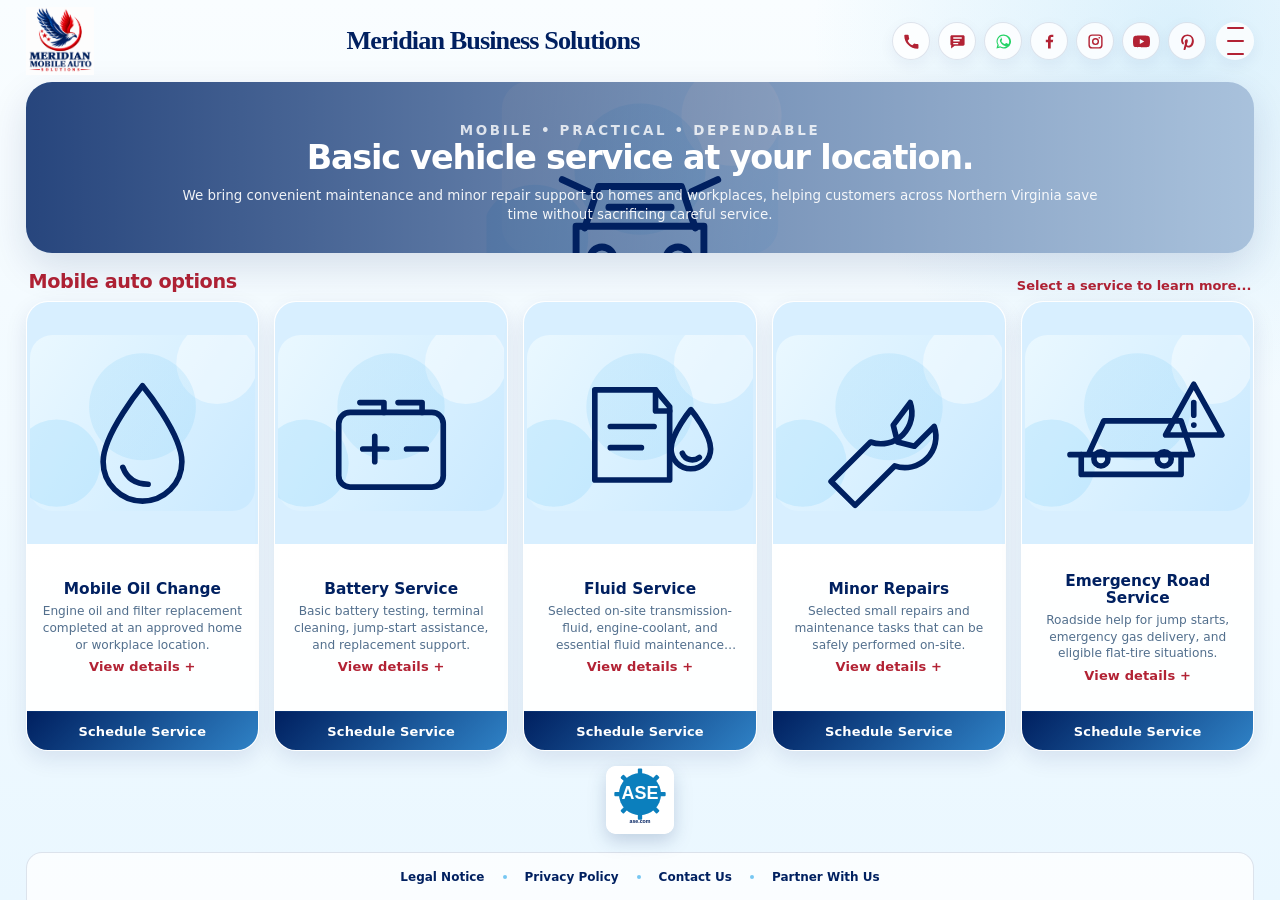
==== commit 2454dc40: "commit" ====
--- a/auto.html
+++ b/auto.html
@@ -1,6 +1,53 @@
 <!DOCTYPE html>
 
-<html lang="en"><head><meta charset="utf-8"/><meta content="width=device-width,initial-scale=1" name="viewport"/><meta content="Convenient mobile maintenance and minor repair support for customers across Northern Virginia." name="description"/><title>Auto Services | Meridian Business Solutions</title><link href="assets/auto-logo.png" rel="icon" type="image/svg+xml"/><link href="css/styles.css" rel="stylesheet"/></head>
+<html lang="en"><head><meta charset="utf-8"/><meta content="width=device-width,initial-scale=1" name="viewport"/><meta content="Convenient mobile maintenance and minor repair support for customers across Northern Virginia." name="description"/><title>Auto Services | Meridian Business Solutions</title><link href="assets/auto-logo.png" rel="icon" type="image/svg+xml"/><link href="css/styles.css" rel="stylesheet"/>
+<script type="application/ld+json" data-meridian-schema>
+{
+  "@context": "https://schema.org",
+  "@graph": [
+    {
+      "@type": "LocalBusiness",
+      "@id": "https://meridianbizsolutions.com/#business",
+      "name": "Meridian Business Solutions",
+      "url": "https://meridianbizsolutions.com/",
+      "logo": "https://meridianbizsolutions.com/assets/logo.png",
+      "image": "https://meridianbizsolutions.com/assets/logo.png",
+      "telephone": "+1-703-634-3365",
+      "email": "info@meridianbizsolutions.com",
+      "description": "Professional mobile and remote business services including notary, remote online notary and printing, mobile auto services, logistics and field inspections, and educational counseling.",
+      "areaServed": {
+        "@type": "AdministrativeArea",
+        "name": "Northern Virginia",
+        "containedInPlace": {
+          "@type": "State",
+          "name": "Virginia"
+        }
+      },
+      "contactPoint": {
+        "@type": "ContactPoint",
+        "telephone": "+1-703-634-3365",
+        "email": "info@meridianbizsolutions.com",
+        "contactType": "customer service",
+        "areaServed": "Northern Virginia",
+        "availableLanguage": "English"
+      }
+    },
+    {
+      "@type": "Service",
+      "@id": "https://meridianbizsolutions.com/auto.html#service",
+      "name": "Mobile Auto Services",
+      "serviceType": "Mobile Oil Change and Minor Auto Services",
+      "url": "https://meridianbizsolutions.com/auto.html",
+      "description": "Mobile auto services including full synthetic oil changes, fluid service, battery testing and replacement, minor repairs, and emergency road service.",
+      "provider": {
+        "@id": "https://meridianbizsolutions.com/#business"
+      },
+      "areaServed": "Northern Virginia"
+    }
+  ]
+}
+</script>
+</head>
 <body class="app-page service-page credential-page"><div class="site-shell"><header class="site-header">
 <a aria-label="Meridian Business Solutions home" class="brand" href="index.html">
 <img alt="Meridian Business Solutions logo" height="160" src="assets/auto-logo.png" width="160"/>
@@ -31,7 +78,7 @@
 <button aria-expanded="false" aria-label="Open navigation menu" class="menu-button" type="button"><span></span></button>
 <nav aria-label="Main navigation" class="nav-panel"><a href="index.html">Home</a><a href="notary.html">Notary</a><a href="RON.html">Remote Notary &amp; Printing</a><a aria-current="page" href="auto.html">Auto Services</a><a href="logistics.html">Logistics</a><a href="education.html">Educational Counseling</a></nav>
 </div>
-</header><main class="main-content"><section class="hero"><img alt="" src="assets/auto-services-banner.svg"/><div class="hero-content"><p class="eyebrow">Mobile • Practical • Dependable</p><h1>Basic vehicle service at your location.</h1><p>We bring convenient maintenance and minor repair support to homes and workplaces, helping customers across Northern Virginia save time without sacrificing careful service.</p></div></section><section class="services-section" id="services"><div class="section-head"><h2>Mobile auto options</h2><p>Select a service to learn more...</p></div><div class="cards-grid"><article class="service-card" data-description="Full-synthetic mobile oil service with premium filtration and straightforward package pricing for eligible domestic, Asian, and European vehicles." data-points="Complimentary fluid top-offs where applicable, battery-terminal cleaning, a 25-point courtesy inspection, tire-pressure adjustment, and more|Straightforward package pricing with no separate tax, oil-disposal fee, or additional-quart charge|Active-duty and retired military members and first responders receive 10% off|Correct oil specification, viscosity, and filter fitment are confirmed before the appointment|A safe, level, and accessible service location is required" data-popup-card="" data-subtitle="Premium full-synthetic service at your location" data-title="Mobile Oil Change" role="button" tabindex="0"><div class="card-image"><img alt="" loading="eager" src="assets/oil-change.svg"/></div><div class="card-content"><h3>Mobile Oil Change</h3><p>Engine oil and filter replacement completed at an approved home or workplace location.</p><span class="card-action">View details +</span></div><button class="schedule-button" data-schedule-service="Auto Services - Mobile Oil Change" type="button">Schedule Service</button></article><article class="service-card" data-description="We provide practical battery-related services to help diagnose common no-start concerns and replace eligible batteries at your location." data-points="Vehicle access and battery location must be confirmed|A full electrical diagnosis may require a repair facility|Replacement battery cost is separate unless quoted otherwise|Vehicle details, requested work, and a safe service location are confirmed before dispatch|Final pricing depends on parts, access, vehicle condition, and the approved scope of work" data-popup-card="" data-subtitle="Starting and charging support" data-title="Battery Service" role="button" tabindex="0"><div class="card-image"><img alt="" loading="eager" src="assets/battery-service.svg"/></div><div class="card-content"><h3>Battery Service</h3><p>Basic battery testing, terminal cleaning, jump-start assistance, and replacement support.</p><span class="card-action">View details +</span></div><button class="schedule-button" data-schedule-service="Auto Services - Battery Service" type="button">Schedule Service</button></article><article class="service-card" data-description="On-site fluid support may include level checks and selected maintenance for transmission fluid, engine coolant, and other accessible vehicle fluids." data-points="Transmission-fluid level or condition checks when the vehicle design allows|Engine-coolant level checks and eligible coolant top-off or service support|Fluid type and manufacturer specifications are confirmed before service|Leaks, contamination, overheating, or warning lights may require a repair facility|Parts, fluids, disposal, location safety, and service pricing are confirmed in advance" data-popup-card="" data-subtitle="Essential vehicle fluid support" data-title="Fluid Service" role="button" tabindex="0"><div class="card-image"><img alt="" loading="eager" src="assets/fluid-service.svg"/></div><div class="card-content"><h3>Fluid Service</h3><p>Selected on-site transmission-fluid, engine-coolant, and essential fluid maintenance support.</p><span class="card-action">View details +</span></div><button class="schedule-button" data-schedule-service="Auto Services - Fluid Service" type="button">Schedule Service</button></article><article class="service-card" data-description="Available work may include wiper replacement, bulbs, filters, minor trim, and other straightforward services after a vehicle-specific review." data-points="Service availability depends on vehicle design and work location|Parts and labor are quoted before the appointment|Major mechanical, safety-critical, or warranty work is referred out|Vehicle details, requested work, and a safe service location are confirmed before dispatch|Final pricing depends on parts, access, vehicle condition, and the approved scope of work" data-popup-card="" data-subtitle="Practical mobile repair support" data-title="Minor Repairs" role="button" tabindex="0"><div class="card-image"><img alt="" loading="eager" src="assets/minor-repairs.svg"/></div><div class="card-content"><h3>Minor Repairs</h3><p>Selected small repairs and maintenance tasks that can be safely performed on-site.</p><span class="card-action">View details +</span></div><button class="schedule-button" data-schedule-service="Auto Services - Minor Repairs" type="button">Schedule Service</button></article><article class="service-card" data-description="We provide limited roadside assistance for common situations such as a dead battery, an empty fuel tank, or a flat tire when conditions allow safe on-site service." data-points="Jump-start assistance for accessible vehicles with a serviceable battery system|Emergency gas delivery with fuel quantity and cost confirmed before dispatch|Flat-tire assistance when a safe location, usable spare, and proper equipment are available|Unsafe locations, damaged wheels, mechanical failures, or missing spares may require towing|Dispatch area, arrival estimate, service limitations, and pricing are confirmed by phone" data-popup-card="" data-subtitle="Basic roadside help when you need it" data-title="Emergency Road Service" role="button" tabindex="0"><div class="card-image"><img alt="" loading="eager" src="assets/emergency-road-service.svg"/></div><div class="card-content"><h3>Emergency Road Service</h3><p>Roadside help for jump starts, emergency gas delivery, and eligible flat-tire situations.</p><span class="card-action">View details +</span></div><button class="schedule-button" data-schedule-service="Auto Services - Emergency Road Service" type="button">Schedule Service</button></article></div>
+</header><main class="main-content"><section class="hero"><img alt="" src="assets/auto-services-banner.svg"/><div class="hero-content"><p class="eyebrow">Mobile • Practical • Dependable</p><h1>Basic vehicle service at your location.</h1><p>We bring convenient maintenance and minor repair support to homes and workplaces, helping customers across Northern Virginia save time without sacrificing careful service.</p></div></section><section class="services-section" id="services"><div class="section-head"><h2>Mobile auto options</h2><p>Select a service to learn more...</p></div><div class="cards-grid"><article class="service-card" data-description="Full-synthetic mobile oil service with premium filtration and straightforward package pricing for eligible domestic, Asian, and European vehicles." data-points="Complimentary fluid top-offs where applicable, battery-terminal cleaning, a 25-point courtesy inspection, tire-pressure adjustment, and more|Straightforward package pricing with no separate tax, oil-disposal fee, or additional-quart charge|Active-duty and retired military members and first responders receive 10% off|Correct oil specification, viscosity, and filter fitment are confirmed before the appointment|A safe, level, and accessible service location is required" data-popup-card="" data-subtitle="Premium full-synthetic service at your location" data-title="Mobile Oil Change" role="button" tabindex="0"><div class="card-image"><img alt="" loading="eager" src="assets/oil-change.svg"/></div><div class="card-content"><h3>Mobile Oil Change</h3><p>Engine oil and filter replacement completed at an approved home or workplace location.</p><span class="card-action">View details +</span></div><button class="schedule-button" data-schedule-service="Auto Services - Mobile Oil Change" type="button">Schedule Service</button></article><article class="service-card" data-description="We provide practical battery-related services to help diagnose common no-start concerns and replace eligible batteries at your location." data-points="Battery testing and replacement services are available for eligible vehicles; call us for fitment, availability, and pricing details|A full electrical diagnosis may require a repair facility|Replacement battery cost is separate unless quoted otherwise|Vehicle details, requested work, and a safe service location are confirmed before dispatch|Final pricing depends on parts, access, vehicle condition, and the approved scope of work" data-popup-card="" data-subtitle="Starting and charging support" data-title="Battery Service" role="button" tabindex="0"><div class="card-image"><img alt="" loading="eager" src="assets/battery-service.svg"/></div><div class="card-content"><h3>Battery Service</h3><p>Basic battery testing, terminal cleaning, jump-start assistance, and replacement support.</p><span class="card-action">View details +</span></div><button class="schedule-button" data-schedule-service="Auto Services - Battery Service" type="button">Schedule Service</button></article><article class="service-card" data-description="On-site fluid support may include level checks and selected maintenance for transmission fluid, engine coolant, and other accessible vehicle fluids." data-points="Transmission-fluid level or condition checks when the vehicle design allows|Engine-coolant level checks and eligible coolant top-off or service support|Fluid type and manufacturer specifications are confirmed before service|Leaks, contamination, overheating, or warning lights may require a repair facility|Parts, fluids, disposal, location safety, and service pricing are confirmed in advance" data-popup-card="" data-subtitle="Essential vehicle fluid support" data-title="Fluid Service" role="button" tabindex="0"><div class="card-image"><img alt="" loading="eager" src="assets/fluid-service.svg"/></div><div class="card-content"><h3>Fluid Service</h3><p>Selected on-site transmission-fluid, engine-coolant, and essential fluid maintenance support.</p><span class="card-action">View details +</span></div><button class="schedule-button" data-schedule-service="Auto Services - Fluid Service" type="button">Schedule Service</button></article><article class="service-card" data-description="Available work may include wiper replacement, bulbs, filters, minor trim, and other straightforward services after a vehicle-specific review." data-points="Service availability depends on vehicle design and work location|Parts and labor are quoted before the appointment|Major mechanical, safety-critical, or warranty work is referred out|Vehicle details, requested work, and a safe service location are confirmed before dispatch|Final pricing depends on parts, access, vehicle condition, and the approved scope of work" data-popup-card="" data-subtitle="Practical mobile repair support" data-title="Minor Repairs" role="button" tabindex="0"><div class="card-image"><img alt="" loading="eager" src="assets/minor-repairs.svg"/></div><div class="card-content"><h3>Minor Repairs</h3><p>Selected small repairs and maintenance tasks that can be safely performed on-site.</p><span class="card-action">View details +</span></div><button class="schedule-button" data-schedule-service="Auto Services - Minor Repairs" type="button">Schedule Service</button></article><article class="service-card" data-description="We provide limited roadside assistance for common situations such as a dead battery, an empty fuel tank, or a flat tire when conditions allow safe on-site service." data-points="Jump-start assistance for accessible vehicles with a serviceable battery system|Emergency gas delivery with fuel quantity and cost confirmed before dispatch|Flat-tire assistance when a safe location, usable spare, and proper equipment are available|Unsafe locations, damaged wheels, mechanical failures, or missing spares may require towing|Dispatch area, arrival estimate, service limitations, and pricing are confirmed by phone" data-popup-card="" data-subtitle="Basic roadside help when you need it" data-title="Emergency Road Service" role="button" tabindex="0"><div class="card-image"><img alt="" loading="eager" src="assets/emergency-road-service.svg"/></div><div class="card-content"><h3>Emergency Road Service</h3><p>Roadside help for jump starts, emergency gas delivery, and eligible flat-tire situations.</p><span class="card-action">View details +</span></div><button class="schedule-button" data-schedule-service="Auto Services - Emergency Road Service" type="button">Schedule Service</button></article></div>
 <section aria-label="Automotive professional reference" class="credential-strip">
   <a class="credential-link" href="https://www.ase.com/" rel="noopener noreferrer" target="_blank" title="Visit ASE.com">
     <img alt="ASE automotive service excellence" height="160" src="assets/ase-badge.svg" width="160"/>
--- a/css/styles.css
+++ b/css/styles.css
@@ -591,7 +591,7 @@
   font-weight: 800;
 }
 .oil-includes-list .oil-service-discount {
-  color: var(--navy);
+  color: #B22234;
   font-weight: 800;
 }
 @media (max-width: 620px) {
@@ -639,3 +639,94 @@
   .service-trust-strip { gap: 7px; margin-top: 11px; }
   .service-trust-strip span { font-size: 11px; padding: 5px 10px; }
 }
+
+
+/* V5 credential and contact refinements */
+.social-link[href^="https://wa.me/"] { color: #25D366; }
+.social-link[href^="https://wa.me/"]:hover { color: #128C7E; }
+
+.service-trust-strip { gap: 10px; }
+.service-trust-strip .service-trust-badge {
+  display: inline-flex; align-items: center; justify-content: center; min-height: 32px;
+  padding: 7px 15px; border: 1px solid rgba(0,32,96,.16); border-radius: 10px;
+  background: linear-gradient(180deg, #ffffff 0%, #edf6ff 100%);
+  color: #002060; box-shadow: 0 5px 14px rgba(0,32,96,.10);
+  font-size: 12px; font-weight: 800; letter-spacing: .015em; white-space: nowrap;
+}
+
+.notary-credentials .credential-link, .credential-strip .credential-link {
+  display: inline-flex; align-items: center; justify-content: center;
+  border-radius: 10px; text-decoration: none; background: transparent;
+}
+.notary-credentials .nsa-profile-badge, .credential-strip .nsa-profile-badge {
+  background: transparent !important; mix-blend-mode: multiply;
+}
+
+/* Custom document picker button: keep the native input accessible but visually hidden */
+.upload-file-field .file-picker-row {
+  position: relative; display: flex; align-items: center; gap: 12px; min-height: 42px; flex-wrap: wrap;
+}
+.upload-file-field .native-file-input {
+  position: absolute !important; width: 1px !important; height: 1px !important;
+  padding: 0 !important; margin: 0 !important; opacity: 0 !important; overflow: hidden !important;
+  clip: rect(0 0 0 0) !important; clip-path: inset(50%) !important; white-space: nowrap !important;
+}
+.upload-file-field .file-picker-button {
+  display: inline-flex; align-items: center; justify-content: center;
+  min-height: 40px; padding: 10px 17px; border: 0; border-radius: 12px;
+  color: #fff; background: linear-gradient(135deg, var(--navy), #2f82c6);
+  box-shadow: 0 7px 16px rgba(0,32,96,.14); font-size: 13px; font-weight: 850;
+  cursor: pointer; transition: filter .18s ease, transform .18s ease;
+}
+.upload-file-field .file-picker-button:hover { filter: brightness(1.08); transform: translateY(-1px); }
+.upload-file-field .native-file-input:focus-visible + .file-picker-button {
+  outline: 3px solid rgba(63,145,207,.35); outline-offset: 2px;
+}
+.upload-file-field .selected-files { margin: 0; min-height: auto; font-weight: 700; color: var(--muted); }
+@media (max-width: 620px) {
+  .service-trust-strip .service-trust-badge { font-size: 11px; padding: 6px 11px; min-height: 29px; }
+  .upload-file-field .file-picker-row { align-items: flex-start; flex-direction: column; gap: 7px; }
+}
+
+
+/* V5 pricing, trust-line, and service-detail refinements */
+.service-trust-line {
+  margin: 14px auto 10px;
+  padding: 0 12px;
+  text-align: center;
+  color: #B22234;
+  font-size: 13px;
+  font-weight: 800;
+  line-height: 1.5;
+  letter-spacing: .01em;
+}
+.service-trust-line span {
+  font-weight: 700;
+  white-space: normal;
+}
+.oil-price sup {
+  position: relative;
+  top: -.2em;
+  margin-left: 1px;
+  font-size: .52em;
+  line-height: 0;
+  vertical-align: super;
+  letter-spacing: 0;
+}
+.fluid-pricing-description {
+  margin-bottom: 18px !important;
+}
+.fluid-pricing-description .oil-pricing-intro {
+  color: var(--text);
+}
+.fluid-includes-list::before {
+  content: "Service details";
+  display: block;
+  margin: 2px 0 10px -22px;
+  color: var(--navy);
+  font-size: 16px;
+  font-weight: 800;
+}
+@media (max-width: 620px) {
+  .service-trust-line { font-size: 11.5px; margin-top: 11px; }
+}
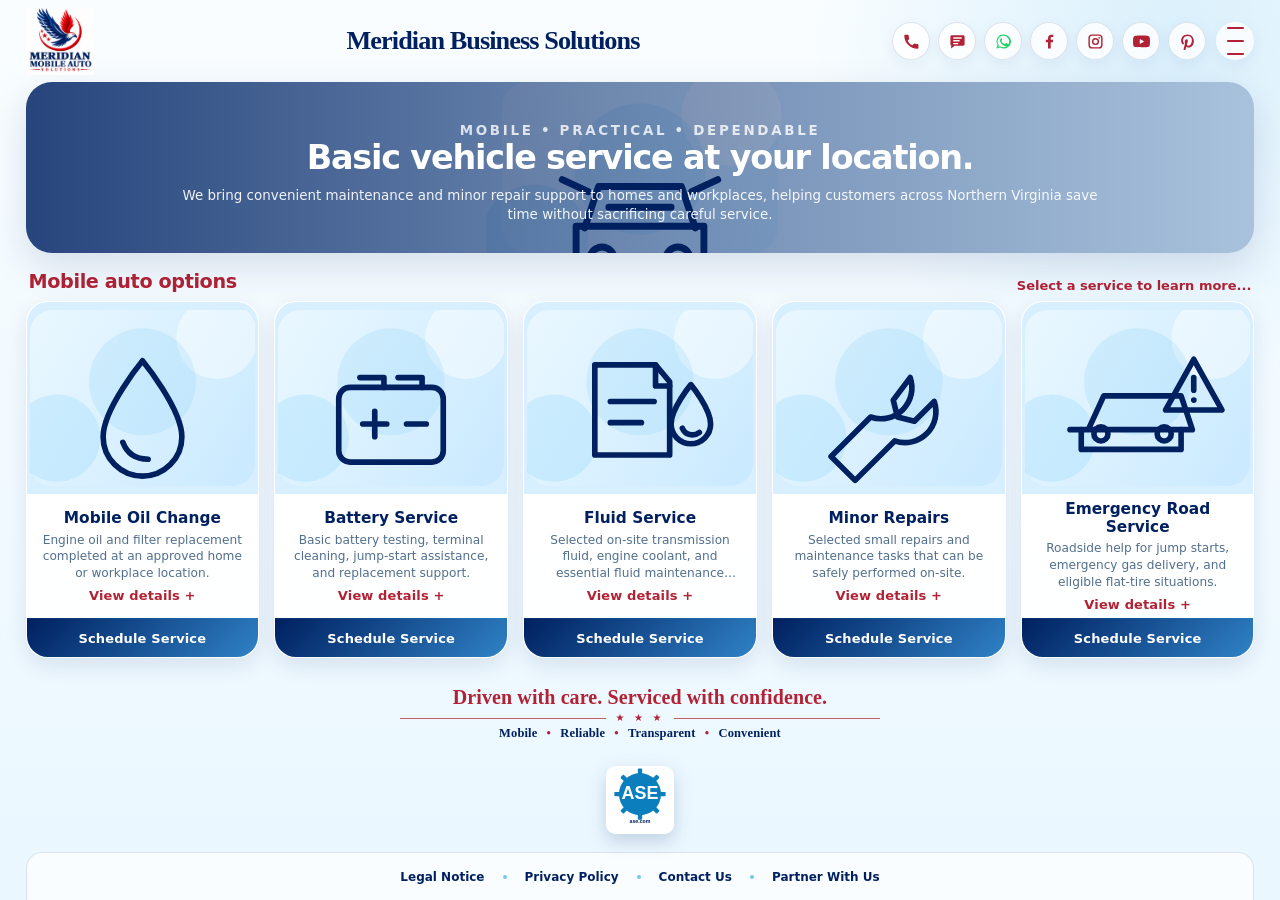
==== commit 2c385cf3: "commit" ====
--- a/auto.html
+++ b/auto.html
@@ -78,7 +78,12 @@
 <button aria-expanded="false" aria-label="Open navigation menu" class="menu-button" type="button"><span></span></button>
 <nav aria-label="Main navigation" class="nav-panel"><a href="index.html">Home</a><a href="notary.html">Notary</a><a href="RON.html">Remote Notary &amp; Printing</a><a aria-current="page" href="auto.html">Auto Services</a><a href="logistics.html">Logistics</a><a href="education.html">Educational Counseling</a></nav>
 </div>
-</header><main class="main-content"><section class="hero"><img alt="" src="assets/auto-services-banner.svg"/><div class="hero-content"><p class="eyebrow">Mobile • Practical • Dependable</p><h1>Basic vehicle service at your location.</h1><p>We bring convenient maintenance and minor repair support to homes and workplaces, helping customers across Northern Virginia save time without sacrificing careful service.</p></div></section><section class="services-section" id="services"><div class="section-head"><h2>Mobile auto options</h2><p>Select a service to learn more...</p></div><div class="cards-grid"><article class="service-card" data-description="Full-synthetic mobile oil service with premium filtration and straightforward package pricing for eligible domestic, Asian, and European vehicles." data-points="Complimentary fluid top-offs where applicable, battery-terminal cleaning, a 25-point courtesy inspection, tire-pressure adjustment, and more|Straightforward package pricing with no separate tax, oil-disposal fee, or additional-quart charge|Active-duty and retired military members and first responders receive 10% off|Correct oil specification, viscosity, and filter fitment are confirmed before the appointment|A safe, level, and accessible service location is required" data-popup-card="" data-subtitle="Premium full-synthetic service at your location" data-title="Mobile Oil Change" role="button" tabindex="0"><div class="card-image"><img alt="" loading="eager" src="assets/oil-change.svg"/></div><div class="card-content"><h3>Mobile Oil Change</h3><p>Engine oil and filter replacement completed at an approved home or workplace location.</p><span class="card-action">View details +</span></div><button class="schedule-button" data-schedule-service="Auto Services - Mobile Oil Change" type="button">Schedule Service</button></article><article class="service-card" data-description="We provide practical battery-related services to help diagnose common no-start concerns and replace eligible batteries at your location." data-points="Battery testing and replacement services are available for eligible vehicles; call us for fitment, availability, and pricing details|A full electrical diagnosis may require a repair facility|Replacement battery cost is separate unless quoted otherwise|Vehicle details, requested work, and a safe service location are confirmed before dispatch|Final pricing depends on parts, access, vehicle condition, and the approved scope of work" data-popup-card="" data-subtitle="Starting and charging support" data-title="Battery Service" role="button" tabindex="0"><div class="card-image"><img alt="" loading="eager" src="assets/battery-service.svg"/></div><div class="card-content"><h3>Battery Service</h3><p>Basic battery testing, terminal cleaning, jump-start assistance, and replacement support.</p><span class="card-action">View details +</span></div><button class="schedule-button" data-schedule-service="Auto Services - Battery Service" type="button">Schedule Service</button></article><article class="service-card" data-description="On-site fluid support may include level checks and selected maintenance for transmission fluid, engine coolant, and other accessible vehicle fluids." data-points="Transmission-fluid level or condition checks when the vehicle design allows|Engine-coolant level checks and eligible coolant top-off or service support|Fluid type and manufacturer specifications are confirmed before service|Leaks, contamination, overheating, or warning lights may require a repair facility|Parts, fluids, disposal, location safety, and service pricing are confirmed in advance" data-popup-card="" data-subtitle="Essential vehicle fluid support" data-title="Fluid Service" role="button" tabindex="0"><div class="card-image"><img alt="" loading="eager" src="assets/fluid-service.svg"/></div><div class="card-content"><h3>Fluid Service</h3><p>Selected on-site transmission-fluid, engine-coolant, and essential fluid maintenance support.</p><span class="card-action">View details +</span></div><button class="schedule-button" data-schedule-service="Auto Services - Fluid Service" type="button">Schedule Service</button></article><article class="service-card" data-description="Available work may include wiper replacement, bulbs, filters, minor trim, and other straightforward services after a vehicle-specific review." data-points="Service availability depends on vehicle design and work location|Parts and labor are quoted before the appointment|Major mechanical, safety-critical, or warranty work is referred out|Vehicle details, requested work, and a safe service location are confirmed before dispatch|Final pricing depends on parts, access, vehicle condition, and the approved scope of work" data-popup-card="" data-subtitle="Practical mobile repair support" data-title="Minor Repairs" role="button" tabindex="0"><div class="card-image"><img alt="" loading="eager" src="assets/minor-repairs.svg"/></div><div class="card-content"><h3>Minor Repairs</h3><p>Selected small repairs and maintenance tasks that can be safely performed on-site.</p><span class="card-action">View details +</span></div><button class="schedule-button" data-schedule-service="Auto Services - Minor Repairs" type="button">Schedule Service</button></article><article class="service-card" data-description="We provide limited roadside assistance for common situations such as a dead battery, an empty fuel tank, or a flat tire when conditions allow safe on-site service." data-points="Jump-start assistance for accessible vehicles with a serviceable battery system|Emergency gas delivery with fuel quantity and cost confirmed before dispatch|Flat-tire assistance when a safe location, usable spare, and proper equipment are available|Unsafe locations, damaged wheels, mechanical failures, or missing spares may require towing|Dispatch area, arrival estimate, service limitations, and pricing are confirmed by phone" data-popup-card="" data-subtitle="Basic roadside help when you need it" data-title="Emergency Road Service" role="button" tabindex="0"><div class="card-image"><img alt="" loading="eager" src="assets/emergency-road-service.svg"/></div><div class="card-content"><h3>Emergency Road Service</h3><p>Roadside help for jump starts, emergency gas delivery, and eligible flat-tire situations.</p><span class="card-action">View details +</span></div><button class="schedule-button" data-schedule-service="Auto Services - Emergency Road Service" type="button">Schedule Service</button></article></div>
+</header><main class="main-content"><section class="hero"><img alt="" src="assets/auto-services-banner.svg"/><div class="hero-content"><p class="eyebrow">Mobile • Practical • Dependable</p><h1>Basic vehicle service at your location.</h1><p>We bring convenient maintenance and minor repair support to homes and workplaces, helping customers across Northern Virginia save time without sacrificing careful service.</p></div></section><section class="services-section" id="services"><div class="section-head"><h2>Mobile auto options</h2><p>Select a service to learn more...</p></div><div class="cards-grid"><article class="service-card" data-description="Full-synthetic mobile oil service with premium filtration and straightforward package pricing for eligible domestic, Asian, and European vehicles." data-points="Complimentary fluid top-offs where applicable, battery-terminal cleaning, a 25-point courtesy inspection, tire-pressure adjustment, and more|Straightforward package pricing with no separate tax, oil-disposal fee, or additional-quart charge|Active-duty and retired military members and first responders receive 10% off|Correct oil specification, viscosity, and filter fitment are confirmed before the appointment|Complimentary engine or cabin air-filter installation while we are servicing your vehicle; provide the filter, or we can purchase a premium replacement on your behalf and provide the receipt" data-popup-card="" data-subtitle="Premium full-synthetic service at your location" data-title="Mobile Oil Change" role="button" tabindex="0"><div class="card-image"><img alt="" loading="eager" src="assets/oil-change.svg"/></div><div class="card-content"><h3>Mobile Oil Change</h3><p>Engine oil and filter replacement completed at an approved home or workplace location.</p><span class="card-action">View details +</span></div><button class="schedule-button" data-schedule-service="Auto Services - Mobile Oil Change" type="button">Schedule Service</button></article><article class="service-card" data-description="We provide practical battery-related services to help diagnose common no-start concerns and replace eligible batteries at your location." data-points="Battery testing and replacement services are available for eligible vehicles; call us for fitment, availability, and pricing details|A full electrical diagnosis may require a repair facility|Replacement battery cost is separate unless quoted otherwise|Vehicle details, requested work, and a safe service location are confirmed before dispatch|Final pricing depends on parts, access, vehicle condition, and the approved scope of work" data-popup-card="" data-subtitle="Starting and charging support" data-title="Battery Service" role="button" tabindex="0"><div class="card-image"><img alt="" loading="eager" src="assets/battery-service.svg"/></div><div class="card-content"><h3>Battery Service</h3><p>Basic battery testing, terminal cleaning, jump-start assistance, and replacement support.</p><span class="card-action">View details +</span></div><button class="schedule-button" data-schedule-service="Auto Services - Battery Service" type="button">Schedule Service</button></article><article class="service-card" data-description="On-site fluid support may include level checks and selected maintenance for transmission fluid, engine coolant, and other accessible vehicle fluids." data-points="Transmission fluid level or condition checks when the vehicle design allows|Engine coolant level checks and eligible coolant top-off or service support|Fluid type and manufacturer specifications are confirmed before service|Leaks, contamination, overheating, or warning lights may require a repair facility|Parts, fluids, disposal, location safety, and service pricing are confirmed in advance" data-popup-card="" data-subtitle="Essential vehicle fluid support" data-title="Fluid Service" role="button" tabindex="0"><div class="card-image"><img alt="" loading="eager" src="assets/fluid-service.svg"/></div><div class="card-content"><h3>Fluid Service</h3><p>Selected on-site transmission fluid, engine coolant, and essential fluid maintenance support.</p><span class="card-action">View details +</span></div><button class="schedule-button" data-schedule-service="Auto Services - Fluid Service" type="button">Schedule Service</button></article><article class="service-card" data-description="Available work may include wiper replacement, bulbs, filters, minor trim, and other straightforward services after a vehicle-specific review." data-points="Service availability depends on vehicle design and work location|Parts and labor are quoted before the appointment|Major mechanical, safety-critical, or warranty work is referred out|Vehicle details, requested work, and a safe service location are confirmed before dispatch|Final pricing depends on parts, access, vehicle condition, and the approved scope of work" data-popup-card="" data-subtitle="Practical mobile repair support" data-title="Minor Repairs" role="button" tabindex="0"><div class="card-image"><img alt="" loading="eager" src="assets/minor-repairs.svg"/></div><div class="card-content"><h3>Minor Repairs</h3><p>Selected small repairs and maintenance tasks that can be safely performed on-site.</p><span class="card-action">View details +</span></div><button class="schedule-button" data-schedule-service="Auto Services - Minor Repairs" type="button">Schedule Service</button></article><article class="service-card" data-description="We provide limited roadside assistance for common situations such as a dead battery, an empty fuel tank, or a flat tire when conditions allow safe on-site service." data-points="Jump-start assistance for accessible vehicles with a serviceable battery system|Emergency gas delivery with fuel quantity and cost confirmed before dispatch|Flat-tire assistance when a safe location, usable spare, and proper equipment are available|Unsafe locations, damaged wheels, mechanical failures, or missing spares may require towing|Dispatch area, arrival estimate, service limitations, and pricing are confirmed by phone" data-popup-card="" data-subtitle="Basic roadside help when you need it" data-title="Emergency Road Service" role="button" tabindex="0"><div class="card-image"><img alt="" loading="eager" src="assets/emergency-road-service.svg"/></div><div class="card-content"><h3>Emergency Road Service</h3><p>Roadside help for jump starts, emergency gas delivery, and eligible flat-tire situations.</p><span class="card-action">View details +</span></div><button class="schedule-button" data-schedule-service="Auto Services - Emergency Road Service" type="button">Schedule Service</button></article></div>
+<div aria-label="Auto service standards" class="service-trust-line service-signature">
+<div class="trust-script">Driven with care. Serviced with confidence.</div>
+<div aria-hidden="true" class="trust-ornament"><span></span><b>★ ★ ★</b><span></span></div>
+<div class="trust-values">Mobile <i>•</i> Reliable <i>•</i> Transparent <i>•</i> Convenient</div>
+</div>
 <section aria-label="Automotive professional reference" class="credential-strip">
   <a class="credential-link" href="https://www.ase.com/" rel="noopener noreferrer" target="_blank" title="Visit ASE.com">
     <img alt="ASE automotive service excellence" height="160" src="assets/ase-badge.svg" width="160"/>
--- a/css/styles.css
+++ b/css/styles.css
@@ -690,19 +690,40 @@
 
 
 /* V5 pricing, trust-line, and service-detail refinements */
-.service-trust-line {
-  margin: 14px auto 10px;
-  padding: 0 12px;
+.service-trust-line.service-signature {
+  width: min(900px, calc(100% - 24px));
+  margin: 14px auto 11px;
+  padding: 5px 12px 3px;
   text-align: center;
+}
+.service-signature .trust-script {
   color: #B22234;
-  font-size: 13px;
-  font-weight: 800;
-  line-height: 1.5;
+  font-family: "Segoe Script", "Brush Script MT", "Lucida Handwriting", cursive;
+  font-size: 20px;
+  font-weight: 600;
+  line-height: 1.25;
+  letter-spacing: .005em;
+}
+.service-signature .trust-ornament {
+  display: flex; align-items: center; justify-content: center; gap: 10px;
+  width: min(480px, 78%); margin: 3px auto 2px; color: #B22234;
+}
+.service-signature .trust-ornament span {
+  display: block; height: 1px; flex: 1; background: rgba(178,34,52,.72);
+}
+.service-signature .trust-ornament b {
+  color: #B22234; font-size: 10px; line-height: 1; letter-spacing: 3px; font-weight: 700;
+}
+.service-signature .trust-values {
+  color: #002060;
+  font-family: Georgia, "Times New Roman", serif;
+  font-size: 12.5px;
+  font-weight: 700;
+  line-height: 1.35;
   letter-spacing: .01em;
 }
-.service-trust-line span {
-  font-weight: 700;
-  white-space: normal;
+.service-signature .trust-values i {
+  margin: 0 6px; color: #B22234; font-style: normal;
 }
 .oil-price sup {
   position: relative;
@@ -728,5 +749,9 @@
   font-weight: 800;
 }
 @media (max-width: 620px) {
-  .service-trust-line { font-size: 11.5px; margin-top: 11px; }
-}
+  .service-trust-line.service-signature { margin-top: 10px; }
+  .service-signature .trust-script { font-size: 17px; }
+  .service-signature .trust-ornament { width: min(390px, 88%); gap: 7px; }
+  .service-signature .trust-values { font-size: 11px; }
+  .service-signature .trust-values i { margin: 0 4px; }
+}
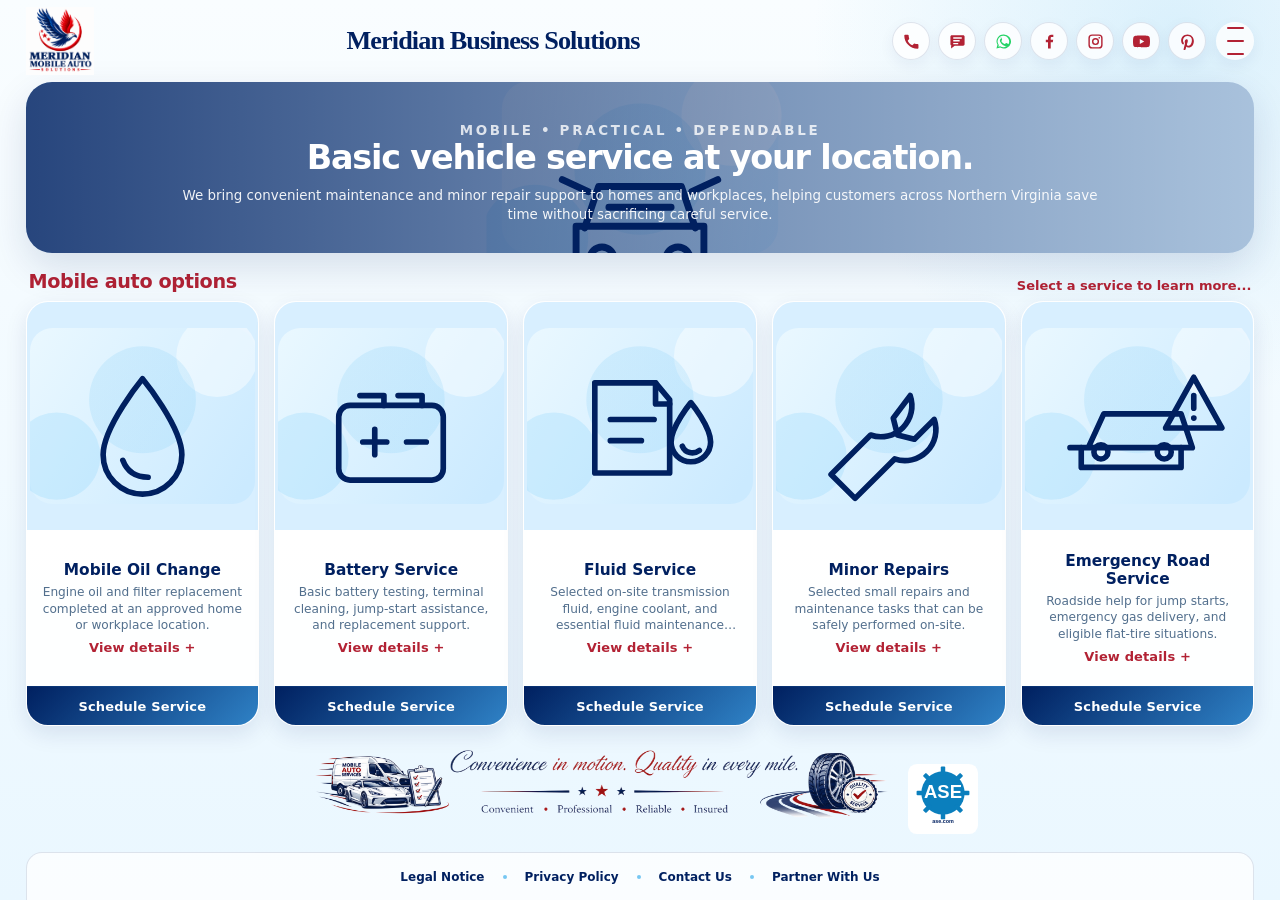
==== commit f38e74ec: "commit" ====
--- a/auto.html
+++ b/auto.html
@@ -1,179 +1,275 @@
 <!DOCTYPE html>
 
-<html lang="en"><head><meta charset="utf-8"/><meta content="width=device-width,initial-scale=1" name="viewport"/><meta content="Convenient mobile maintenance and minor repair support for customers across Northern Virginia." name="description"/><title>Auto Services | Meridian Business Solutions</title><link href="assets/auto-logo.png" rel="icon" type="image/svg+xml"/><link href="css/styles.css" rel="stylesheet"/>
-<script type="application/ld+json" data-meridian-schema>
-{
-  "@context": "https://schema.org",
-  "@graph": [
-    {
-      "@type": "LocalBusiness",
-      "@id": "https://meridianbizsolutions.com/#business",
-      "name": "Meridian Business Solutions",
-      "url": "https://meridianbizsolutions.com/",
-      "logo": "https://meridianbizsolutions.com/assets/logo.png",
-      "image": "https://meridianbizsolutions.com/assets/logo.png",
-      "telephone": "+1-703-634-3365",
-      "email": "info@meridianbizsolutions.com",
-      "description": "Professional mobile and remote business services including notary, remote online notary and printing, mobile auto services, logistics and field inspections, and educational counseling.",
-      "areaServed": {
-        "@type": "AdministrativeArea",
-        "name": "Northern Virginia",
-        "containedInPlace": {
-          "@type": "State",
-          "name": "Virginia"
-        }
-      },
-      "contactPoint": {
-        "@type": "ContactPoint",
-        "telephone": "+1-703-634-3365",
-        "email": "info@meridianbizsolutions.com",
-        "contactType": "customer service",
-        "areaServed": "Northern Virginia",
-        "availableLanguage": "English"
-      }
-    },
-    {
-      "@type": "Service",
-      "@id": "https://meridianbizsolutions.com/auto.html#service",
-      "name": "Mobile Auto Services",
-      "serviceType": "Mobile Oil Change and Minor Auto Services",
-      "url": "https://meridianbizsolutions.com/auto.html",
-      "description": "Mobile auto services including full synthetic oil changes, fluid service, battery testing and replacement, minor repairs, and emergency road service.",
-      "provider": {
-        "@id": "https://meridianbizsolutions.com/#business"
-      },
-      "areaServed": "Northern Virginia"
-    }
-  ]
-}
-</script>
+<html lang="en">
+
+<head>
+    <meta charset="utf-8" />
+    <meta content="width=device-width,initial-scale=1" name="viewport" />
+    <meta content="Convenient mobile maintenance and minor repair support for customers across Northern Virginia." name="description" />
+    <title>Auto Services | Meridian Business Solutions</title>
+    <link href="assets/auto-logo.png" rel="icon" type="image/svg+xml" />
+    <link href="css/styles.css" rel="stylesheet" />
+    <script data-meridian-schema="" type="application/ld+json">
+        { "@context": "https://schema.org", "@graph": [ { "@type": "LocalBusiness", "@id": "https://meridianbizsolutions.com/#business", "name": "Meridian Business Solutions", "url": "https://meridianbizsolutions.com/", "logo": "https://meridianbizsolutions.com/assets/logo.png",
+        "image": "https://meridianbizsolutions.com/assets/logo.png", "telephone": "+1-703-634-3365", "email": "info@meridianbizsolutions.com", "description": "Professional mobile and remote business services including notary, remote online notary and
+        printing, mobile auto services, logistics and field inspections, and educational counseling.", "areaServed": { "@type": "AdministrativeArea", "name": "Northern Virginia", "containedInPlace": { "@type": "State", "name": "Virginia" } }, "contactPoint":
+        { "@type": "ContactPoint", "telephone": "+1-703-634-3365", "email": "info@meridianbizsolutions.com", "contactType": "customer service", "areaServed": "Northern Virginia", "availableLanguage": "English" } }, { "@type": "Service", "@id": "https://meridianbizsolutions.com/auto.html#service",
+        "name": "Mobile Auto Services", "serviceType": "Mobile Oil Change and Minor Auto Services", "url": "https://meridianbizsolutions.com/auto.html", "description": "Mobile auto services including full synthetic oil changes, fluid service, battery
+        testing and replacement, minor repairs, and emergency road service.", "provider": { "@id": "https://meridianbizsolutions.com/#business" }, "areaServed": "Northern Virginia" } ] }
+    </script>
 </head>
-<body class="app-page service-page credential-page"><div class="site-shell"><header class="site-header">
-<a aria-label="Meridian Business Solutions home" class="brand" href="index.html">
-<img alt="Meridian Business Solutions logo" height="160" src="assets/auto-logo.png" width="160"/>
-</a>
-<a class="brand-name" href="index.html">Meridian Business Solutions</a>
-<div class="header-actions">
-
-<a aria-label="Call Meridian Business Solutions" class="social-link contact-link" href="tel:+17036343365" title="Call (703) 634-3365">
-<svg aria-hidden="true" viewBox="0 0 24 24"><path d="M6.6 10.8c1.7 3.3 3.3 4.9 6.6 6.6l2.2-2.2c.3-.3.8-.4 1.2-.2 1.3.4 2.6.7 4 .7.7 0 1.2.5 1.2 1.2V21c0 .7-.5 1.2-1.2 1.2C10.2 22.2 1.8 13.8 1.8 3.5c0-.7.5-1.2 1.2-1.2h3.8c.7 0 1.2.5 1.2 1.2 0 1.4.2 2.7.7 4 .1.4 0 .9-.3 1.2l-1.8 2.1z"></path></svg>
-</a>
-<a aria-label="Text Meridian Business Solutions" class="social-link contact-link" href="sms:+17036343365" title="Text (703) 634-3365">
-<svg aria-hidden="true" viewBox="0 0 24 24"><path d="M4 3h16c1.1 0 2 .9 2 2v11c0 1.1-.9 2-2 2H8l-5 4v-4H4c-1.1 0-2-.9-2-2V5c0-1.1.9-2 2-2zm2 5h12V6H6v2zm0 4h9v-2H6v2zm0 4h7v-2H6v2z"></path></svg>
-</a>
-<a aria-label="WhatsApp Meridian Business Solutions" class="social-link contact-link" href="https://wa.me/17036343365" rel="noopener noreferrer" target="_blank" title="Message Meridian on WhatsApp">
-<svg aria-hidden="true" viewBox="0 0 24 24"><path d="M12 2a9.8 9.8 0 00-8.5 14.7L2 22l5.5-1.4A10 10 0 1012 2zm0 2a8 8 0 016.8 12.2A8 8 0 017.8 19l-.4-.2-2.7.7.7-2.6-.3-.4A8 8 0 0112 4zm-3.4 3.9c-.2 0-.5.1-.7.4-.3.3-1 1-1 2.4s1 2.8 1.2 3c.1.2 2 3.1 5 4.2 2.4 1 2.9.8 3.5.7.5-.1 1.8-.7 2-1.5.3-.8.3-1.4.2-1.5-.1-.2-.3-.3-.7-.5l-2.1-1c-.3-.1-.6-.2-.8.2l-1 1.2c-.2.2-.4.2-.7.1-1-.4-1.9-1-2.7-1.7-.7-.7-1.3-1.5-1.7-2.4-.2-.4 0-.6.1-.7l.5-.6.3-.6c.1-.2.1-.4 0-.6l-1-2.3c-.1-.5-.4-.8-.7-.8h-.4z"></path></svg>
-</a>
-<a aria-label="Facebook" class="social-link" data-social="facebook" href="#" title="Facebook link coming soon">
-<svg aria-hidden="true" viewbox="0 0 24 24"><path d="M13.7 22v-9h3l.5-3.5h-3.5V7.3c0-1 .3-1.8 1.8-1.8h1.9V2.4c-.3 0-1.5-.1-2.8-.1-2.8 0-4.7 1.7-4.7 4.8v2.4H6.8V13h3.1v9h3.8z"></path></svg>
-</a>
-<a aria-label="Instagram" class="social-link" data-social="instagram" href="#" title="Instagram link coming soon">
-<svg aria-hidden="true" viewbox="0 0 24 24"><path d="M7.2 2h9.6A5.2 5.2 0 0122 7.2v9.6a5.2 5.2 0 01-5.2 5.2H7.2A5.2 5.2 0 012 16.8V7.2A5.2 5.2 0 017.2 2zm-.2 2A3 3 0 004 7v10a3 3 0 003 3h10a3 3 0 003-3V7a3 3 0 00-3-3H7zm10.3 1.5a1.2 1.2 0 110 2.4 1.2 1.2 0 010-2.4zM12 7a5 5 0 110 10 5 5 0 010-10zm0 2a3 3 0 100 6 3 3 0 000-6z"></path></svg>
-</a>
-<a aria-label="YouTube" class="social-link" data-social="youtube" href="#" title="YouTube link coming soon">
-<svg aria-hidden="true" viewbox="0 0 24 24"><path d="M23.5 6.2a3 3 0 00-2.1-2.1C19.5 3.6 12 3.6 12 3.6s-7.5 0-9.4.5A3 3 0 00.5 6.2 31 31 0 000 12a31 31 0 00.5 5.8 3 3 0 002.1 2.1c1.9.5 9.4.5 9.4.5s7.5 0 9.4-.5a3 3 0 002.1-2.1A31 31 0 0024 12a31 31 0 00-.5-5.8zM9.6 15.6V8.4l6.3 3.6-6.3 3.6z"></path></svg>
-</a><a aria-label="Pinterest" class="social-link" data-social="pinterest" href="#" title="Pinterest link coming soon">
-<svg aria-hidden="true" viewbox="0 0 24 24"><path d="M12 2C6.5 2 3 6 3 10.7c0 3.5 1.9 5.5 3.1 5.5.5 0 .8-1.4.8-1.8 0-.5-1.3-1.6-1.3-3.8 0-3.7 2.8-6.3 6.5-6.3 3.5 0 6.1 2 6.1 5.7 0 2.8-1.1 8.1-4.8 8.1-1.3 0-2.5-1-2.1-2.4.4-1.7 1.2-3.6 1.2-4.9 0-1.1-.6-2.1-1.8-2.1-1.4 0-2.6 1.5-2.6 3.5 0 1.3.4 2.1.4 2.1l-1.7 7.1c-.5 2.1-.1 4.7 0 5 .1.2.2.2.3.1.2-.2 1.8-2.2 2.4-4.2.2-.6.9-3.4.9-3.4.5.9 1.8 1.7 3.3 1.7 4.3 0 7.3-3.9 7.3-9.2C21 6 17.2 2 12 2z"></path></svg>
-</a>
-<button aria-expanded="false" aria-label="Open navigation menu" class="menu-button" type="button"><span></span></button>
-<nav aria-label="Main navigation" class="nav-panel"><a href="index.html">Home</a><a href="notary.html">Notary</a><a href="RON.html">Remote Notary &amp; Printing</a><a aria-current="page" href="auto.html">Auto Services</a><a href="logistics.html">Logistics</a><a href="education.html">Educational Counseling</a></nav>
+
+<body class="app-page service-page credential-page">
+    <div class="site-shell">
+        <header class="site-header">
+            <a aria-label="Meridian Business Solutions home" class="brand" href="index.html">
+                <img alt="Meridian Business Solutions logo" height="160" src="assets/auto-logo.png" width="160" />
+            </a>
+            <a class="brand-name" href="index.html">Meridian Business Solutions</a>
+            <div class="header-actions">
+                <a aria-label="Call Meridian Business Solutions" class="social-link contact-link" href="tel:+17036343365" title="Call (703) 634-3365">
+                    <svg aria-hidden="true" viewbox="0 0 24 24">
+                        <path d="M6.6 10.8c1.7 3.3 3.3 4.9 6.6 6.6l2.2-2.2c.3-.3.8-.4 1.2-.2 1.3.4 2.6.7 4 .7.7 0 1.2.5 1.2 1.2V21c0 .7-.5 1.2-1.2 1.2C10.2 22.2 1.8 13.8 1.8 3.5c0-.7.5-1.2 1.2-1.2h3.8c.7 0 1.2.5 1.2 1.2 0 1.4.2 2.7.7 4 .1.4 0 .9-.3 1.2l-1.8 2.1z"></path>
+                    </svg>
+                </a>
+                <a aria-label="Text Meridian Business Solutions" class="social-link contact-link" href="sms:+17036343365" title="Text (703) 634-3365">
+                    <svg aria-hidden="true" viewbox="0 0 24 24">
+                        <path d="M4 3h16c1.1 0 2 .9 2 2v11c0 1.1-.9 2-2 2H8l-5 4v-4H4c-1.1 0-2-.9-2-2V5c0-1.1.9-2 2-2zm2 5h12V6H6v2zm0 4h9v-2H6v2zm0 4h7v-2H6v2z"></path>
+                    </svg>
+                </a>
+                <a aria-label="WhatsApp Meridian Business Solutions" class="social-link contact-link" href="https://wa.me/17036343365" rel="noopener noreferrer" target="_blank" title="Message Meridian on WhatsApp">
+                    <svg aria-hidden="true" viewbox="0 0 24 24">
+                        <path d="M12 2a9.8 9.8 0 00-8.5 14.7L2 22l5.5-1.4A10 10 0 1012 2zm0 2a8 8 0 016.8 12.2A8 8 0 017.8 19l-.4-.2-2.7.7.7-2.6-.3-.4A8 8 0 0112 4zm-3.4 3.9c-.2 0-.5.1-.7.4-.3.3-1 1-1 2.4s1 2.8 1.2 3c.1.2 2 3.1 5 4.2 2.4 1 2.9.8 3.5.7.5-.1 1.8-.7 2-1.5.3-.8.3-1.4.2-1.5-.1-.2-.3-.3-.7-.5l-2.1-1c-.3-.1-.6-.2-.8.2l-1 1.2c-.2.2-.4.2-.7.1-1-.4-1.9-1-2.7-1.7-.7-.7-1.3-1.5-1.7-2.4-.2-.4 0-.6.1-.7l.5-.6.3-.6c.1-.2.1-.4 0-.6l-1-2.3c-.1-.5-.4-.8-.7-.8h-.4z"></path>
+                    </svg>
+                </a>
+                <a aria-label="Facebook" class="social-link" data-social="facebook" href="#" title="Facebook link coming soon">
+                    <svg aria-hidden="true" viewbox="0 0 24 24">
+                        <path d="M13.7 22v-9h3l.5-3.5h-3.5V7.3c0-1 .3-1.8 1.8-1.8h1.9V2.4c-.3 0-1.5-.1-2.8-.1-2.8 0-4.7 1.7-4.7 4.8v2.4H6.8V13h3.1v9h3.8z"></path>
+                    </svg>
+                </a>
+                <a aria-label="Instagram" class="social-link" data-social="instagram" href="#" title="Instagram link coming soon">
+                    <svg aria-hidden="true" viewbox="0 0 24 24">
+                        <path d="M7.2 2h9.6A5.2 5.2 0 0122 7.2v9.6a5.2 5.2 0 01-5.2 5.2H7.2A5.2 5.2 0 012 16.8V7.2A5.2 5.2 0 017.2 2zm-.2 2A3 3 0 004 7v10a3 3 0 003 3h10a3 3 0 003-3V7a3 3 0 00-3-3H7zm10.3 1.5a1.2 1.2 0 110 2.4 1.2 1.2 0 010-2.4zM12 7a5 5 0 110 10 5 5 0 010-10zm0 2a3 3 0 100 6 3 3 0 000-6z"></path>
+                    </svg>
+                </a>
+                <a aria-label="YouTube" class="social-link" data-social="youtube" href="#" title="YouTube link coming soon">
+                    <svg aria-hidden="true" viewbox="0 0 24 24">
+                        <path d="M23.5 6.2a3 3 0 00-2.1-2.1C19.5 3.6 12 3.6 12 3.6s-7.5 0-9.4.5A3 3 0 00.5 6.2 31 31 0 000 12a31 31 0 00.5 5.8 3 3 0 002.1 2.1c1.9.5 9.4.5 9.4.5s7.5 0 9.4-.5a3 3 0 002.1-2.1A31 31 0 0024 12a31 31 0 00-.5-5.8zM9.6 15.6V8.4l6.3 3.6-6.3 3.6z"></path>
+                    </svg>
+                </a>
+                <a aria-label="Pinterest" class="social-link" data-social="pinterest" href="#" title="Pinterest link coming soon">
+                    <svg aria-hidden="true" viewbox="0 0 24 24">
+                        <path d="M12 2C6.5 2 3 6 3 10.7c0 3.5 1.9 5.5 3.1 5.5.5 0 .8-1.4.8-1.8 0-.5-1.3-1.6-1.3-3.8 0-3.7 2.8-6.3 6.5-6.3 3.5 0 6.1 2 6.1 5.7 0 2.8-1.1 8.1-4.8 8.1-1.3 0-2.5-1-2.1-2.4.4-1.7 1.2-3.6 1.2-4.9 0-1.1-.6-2.1-1.8-2.1-1.4 0-2.6 1.5-2.6 3.5 0 1.3.4 2.1.4 2.1l-1.7 7.1c-.5 2.1-.1 4.7 0 5 .1.2.2.2.3.1.2-.2 1.8-2.2 2.4-4.2.2-.6.9-3.4.9-3.4.5.9 1.8 1.7 3.3 1.7 4.3 0 7.3-3.9 7.3-9.2C21 6 17.2 2 12 2z"></path>
+                    </svg>
+                </a>
+                <button aria-expanded="false" aria-label="Open navigation menu" class="menu-button" type="button"><span></span></button>
+                <nav aria-label="Main navigation" class="nav-panel"><a href="index.html">Home</a><a href="notary.html">Notary</a><a href="RON.html">Remote Notary &amp; Printing</a><a aria-current="page" href="auto.html">Auto Services</a><a href="logistics.html">Logistics</a><a href="education.html">Educational Counseling</a></nav>
+            </div>
+        </header>
+        <main class="main-content">
+            <section class="hero"><img alt="" src="assets/auto-services-banner.svg" />
+                <div class="hero-content">
+                    <p class="eyebrow">Mobile • Practical • Dependable</p>
+                    <h1>Basic vehicle service at your location.</h1>
+                    <p>We bring convenient maintenance and minor repair support to homes and workplaces, helping customers across Northern Virginia save time without sacrificing careful service.</p>
+                </div>
+            </section>
+            <section class="services-section" id="services">
+                <div class="section-head">
+                    <h2>Mobile auto options</h2>
+                    <p>Select a service to learn more...</p>
+                </div>
+                <div class="cards-grid">
+                    <article class="service-card" data-description="Full-synthetic mobile oil service with premium filtration and straightforward package pricing for eligible domestic, Asian, and European vehicles." data-points="Complimentary fluid top-offs where applicable, battery-terminal cleaning, a 25-point courtesy inspection, tire-pressure adjustment, and more|Straightforward package pricing with no separate tax, oil-disposal fee, or additional-quart charge|Active-duty and retired military members and first responders receive 10% off|Correct oil specification, viscosity, and filter fitment are confirmed before the appointment|Complimentary engine or cabin air-filter installation while we are servicing your vehicle; provide the filter, or we can purchase a premium replacement on your behalf and provide the receipt"
+                    data-popup-card="" data-subtitle="Premium full-synthetic service at your location" data-title="Mobile Oil Change" role="button" tabindex="0">
+                        <div class="card-image"><img alt="" loading="eager" src="assets/oil-change.svg" /></div>
+                        <div class="card-content">
+                            <h3>Mobile Oil Change</h3>
+                            <p>Engine oil and filter replacement completed at an approved home or workplace location.</p><span class="card-action">View details +</span></div>
+                        <button class="schedule-button" data-schedule-service="Auto Services - Mobile Oil Change"
+                        type="button">Schedule Service</button>
+                    </article>
+                    <article class="service-card" data-description="We provide practical battery-related services to help diagnose common no-start concerns and replace eligible batteries at your location." data-points="Battery testing and replacement services are available for eligible vehicles; call us for fitment, availability, and pricing details|A full electrical diagnosis may require a repair facility|Replacement battery cost is separate unless quoted otherwise|Vehicle details, requested work, and a safe service location are confirmed before dispatch|Final pricing depends on parts, access, vehicle condition, and the approved scope of work"
+                    data-popup-card="" data-subtitle="Starting and charging support" data-title="Battery Service" role="button" tabindex="0">
+                        <div class="card-image"><img alt="" loading="eager" src="assets/battery-service.svg" /></div>
+                        <div class="card-content">
+                            <h3>Battery Service</h3>
+                            <p>Basic battery testing, terminal cleaning, jump-start assistance, and replacement support.</p><span class="card-action">View details +</span></div>
+                        <button class="schedule-button" data-schedule-service="Auto Services - Battery Service"
+                        type="button">Schedule Service</button>
+                    </article>
+                    <article class="service-card" data-description="On-site fluid support may include level checks and selected maintenance for transmission fluid, engine coolant, and other accessible vehicle fluids." data-points="Transmission fluid level or condition checks when the vehicle design allows|Engine coolant level checks and eligible coolant top-off or service support|Fluid type and manufacturer specifications are confirmed before service|Leaks, contamination, overheating, or warning lights may require a repair facility|Parts, fluids, disposal, location safety, and service pricing are confirmed in advance"
+                    data-popup-card="" data-subtitle="Essential vehicle fluid support" data-title="Fluid Service" role="button" tabindex="0">
+                        <div class="card-image"><img alt="" loading="eager" src="assets/fluid-service.svg" /></div>
+                        <div class="card-content">
+                            <h3>Fluid Service</h3>
+                            <p>Selected on-site transmission fluid, engine coolant, and essential fluid maintenance support.</p><span class="card-action">View details +</span></div>
+                        <button class="schedule-button" data-schedule-service="Auto Services - Fluid Service"
+                        type="button">Schedule Service</button>
+                    </article>
+                    <article class="service-card" data-description="Available work may include wiper replacement, bulbs, filters, minor trim, and other straightforward services after a vehicle-specific review." data-points="Service availability depends on vehicle design and work location|Parts and labor are quoted before the appointment|Major mechanical, safety-critical, or warranty work is referred out|Vehicle details, requested work, and a safe service location are confirmed before dispatch|Final pricing depends on parts, access, vehicle condition, and the approved scope of work"
+                    data-popup-card="" data-subtitle="Practical mobile repair support" data-title="Minor Repairs" role="button" tabindex="0">
+                        <div class="card-image"><img alt="" loading="eager" src="assets/minor-repairs.svg" /></div>
+                        <div class="card-content">
+                            <h3>Minor Repairs</h3>
+                            <p>Selected small repairs and maintenance tasks that can be safely performed on-site.</p><span class="card-action">View details +</span></div>
+                        <button class="schedule-button" data-schedule-service="Auto Services - Minor Repairs"
+                        type="button">Schedule Service</button>
+                    </article>
+                    <article class="service-card" data-description="We provide limited roadside assistance for common situations such as a dead battery, an empty fuel tank, or a flat tire when conditions allow safe on-site service." data-points="Jump-start assistance for accessible vehicles with a serviceable battery system|Emergency gas delivery with fuel quantity and cost confirmed before dispatch|Flat-tire assistance when a safe location, usable spare, and proper equipment are available|Unsafe locations, damaged wheels, mechanical failures, or missing spares may require towing|Dispatch area, arrival estimate, service limitations, and pricing are confirmed by phone"
+                    data-popup-card="" data-subtitle="Basic roadside help when you need it" data-title="Emergency Road Service" role="button" tabindex="0">
+                        <div class="card-image"><img alt="" loading="eager" src="assets/emergency-road-service.svg" /></div>
+                        <div class="card-content">
+                            <h3>Emergency Road Service</h3>
+                            <p>Roadside help for jump starts, emergency gas delivery, and eligible flat-tire situations.</p><span class="card-action">View details +</span></div>
+                        <button class="schedule-button" data-schedule-service="Auto Services - Emergency Road Service"
+                        type="button">Schedule Service</button>
+                    </article>
+                </div>
+
+<!-- Commenting for now
+                <div aria-label="Auto service standards" class="service-trust-line service-signature custom-trust-signature auto-trust">
+                    <div class="trust-title-row"><img alt="Mobile auto service illustration" class="trust-side-image trust-side-image-left" loading="eager" src="assets/trust-auto-left.png" />
+                        <div class="trust-title-center">
+                            <div class="trust-script"><span class="script-navy">Convenience</span><span class="script-red">in motion.</span><span class="script-red">Quality</span><span class="script-navy">in every mile.</span></div>
+                            <div aria-hidden="true" class="trust-ornament"><span></span><b>★ ★ ★</b><span></span></div>
+                            <div class="trust-values">Convenient<i>•</i> Professional<i>•</i> Reliable<i>•</i> Insured</div>
+                        </div><img alt="Quality tire service illustration" class="trust-side-image trust-side-image-right" loading="eager" src="assets/trust-auto-right.png" /></div>
+                </div>
+End Comment-->
+
+<div style="text-align: center;">
+     
+     <img src="assets/auto_slogan.png"  width="600" height="100" >
+                  <a class="credential-link" href="https://www.ase.com/" rel="noopener noreferrer" target="_blank" title="Visit ASE.com">
+                        <img alt="ASE automotive service excellence" height="70" src="assets/ase-badge.svg" width="70" />
+                    </a>
+        
+     
 </div>
-</header><main class="main-content"><section class="hero"><img alt="" src="assets/auto-services-banner.svg"/><div class="hero-content"><p class="eyebrow">Mobile • Practical • Dependable</p><h1>Basic vehicle service at your location.</h1><p>We bring convenient maintenance and minor repair support to homes and workplaces, helping customers across Northern Virginia save time without sacrificing careful service.</p></div></section><section class="services-section" id="services"><div class="section-head"><h2>Mobile auto options</h2><p>Select a service to learn more...</p></div><div class="cards-grid"><article class="service-card" data-description="Full-synthetic mobile oil service with premium filtration and straightforward package pricing for eligible domestic, Asian, and European vehicles." data-points="Complimentary fluid top-offs where applicable, battery-terminal cleaning, a 25-point courtesy inspection, tire-pressure adjustment, and more|Straightforward package pricing with no separate tax, oil-disposal fee, or additional-quart charge|Active-duty and retired military members and first responders receive 10% off|Correct oil specification, viscosity, and filter fitment are confirmed before the appointment|Complimentary engine or cabin air-filter installation while we are servicing your vehicle; provide the filter, or we can purchase a premium replacement on your behalf and provide the receipt" data-popup-card="" data-subtitle="Premium full-synthetic service at your location" data-title="Mobile Oil Change" role="button" tabindex="0"><div class="card-image"><img alt="" loading="eager" src="assets/oil-change.svg"/></div><div class="card-content"><h3>Mobile Oil Change</h3><p>Engine oil and filter replacement completed at an approved home or workplace location.</p><span class="card-action">View details +</span></div><button class="schedule-button" data-schedule-service="Auto Services - Mobile Oil Change" type="button">Schedule Service</button></article><article class="service-card" data-description="We provide practical battery-related services to help diagnose common no-start concerns and replace eligible batteries at your location." data-points="Battery testing and replacement services are available for eligible vehicles; call us for fitment, availability, and pricing details|A full electrical diagnosis may require a repair facility|Replacement battery cost is separate unless quoted otherwise|Vehicle details, requested work, and a safe service location are confirmed before dispatch|Final pricing depends on parts, access, vehicle condition, and the approved scope of work" data-popup-card="" data-subtitle="Starting and charging support" data-title="Battery Service" role="button" tabindex="0"><div class="card-image"><img alt="" loading="eager" src="assets/battery-service.svg"/></div><div class="card-content"><h3>Battery Service</h3><p>Basic battery testing, terminal cleaning, jump-start assistance, and replacement support.</p><span class="card-action">View details +</span></div><button class="schedule-button" data-schedule-service="Auto Services - Battery Service" type="button">Schedule Service</button></article><article class="service-card" data-description="On-site fluid support may include level checks and selected maintenance for transmission fluid, engine coolant, and other accessible vehicle fluids." data-points="Transmission fluid level or condition checks when the vehicle design allows|Engine coolant level checks and eligible coolant top-off or service support|Fluid type and manufacturer specifications are confirmed before service|Leaks, contamination, overheating, or warning lights may require a repair facility|Parts, fluids, disposal, location safety, and service pricing are confirmed in advance" data-popup-card="" data-subtitle="Essential vehicle fluid support" data-title="Fluid Service" role="button" tabindex="0"><div class="card-image"><img alt="" loading="eager" src="assets/fluid-service.svg"/></div><div class="card-content"><h3>Fluid Service</h3><p>Selected on-site transmission fluid, engine coolant, and essential fluid maintenance support.</p><span class="card-action">View details +</span></div><button class="schedule-button" data-schedule-service="Auto Services - Fluid Service" type="button">Schedule Service</button></article><article class="service-card" data-description="Available work may include wiper replacement, bulbs, filters, minor trim, and other straightforward services after a vehicle-specific review." data-points="Service availability depends on vehicle design and work location|Parts and labor are quoted before the appointment|Major mechanical, safety-critical, or warranty work is referred out|Vehicle details, requested work, and a safe service location are confirmed before dispatch|Final pricing depends on parts, access, vehicle condition, and the approved scope of work" data-popup-card="" data-subtitle="Practical mobile repair support" data-title="Minor Repairs" role="button" tabindex="0"><div class="card-image"><img alt="" loading="eager" src="assets/minor-repairs.svg"/></div><div class="card-content"><h3>Minor Repairs</h3><p>Selected small repairs and maintenance tasks that can be safely performed on-site.</p><span class="card-action">View details +</span></div><button class="schedule-button" data-schedule-service="Auto Services - Minor Repairs" type="button">Schedule Service</button></article><article class="service-card" data-description="We provide limited roadside assistance for common situations such as a dead battery, an empty fuel tank, or a flat tire when conditions allow safe on-site service." data-points="Jump-start assistance for accessible vehicles with a serviceable battery system|Emergency gas delivery with fuel quantity and cost confirmed before dispatch|Flat-tire assistance when a safe location, usable spare, and proper equipment are available|Unsafe locations, damaged wheels, mechanical failures, or missing spares may require towing|Dispatch area, arrival estimate, service limitations, and pricing are confirmed by phone" data-popup-card="" data-subtitle="Basic roadside help when you need it" data-title="Emergency Road Service" role="button" tabindex="0"><div class="card-image"><img alt="" loading="eager" src="assets/emergency-road-service.svg"/></div><div class="card-content"><h3>Emergency Road Service</h3><p>Roadside help for jump starts, emergency gas delivery, and eligible flat-tire situations.</p><span class="card-action">View details +</span></div><button class="schedule-button" data-schedule-service="Auto Services - Emergency Road Service" type="button">Schedule Service</button></article></div>
-<div aria-label="Auto service standards" class="service-trust-line service-signature">
-<div class="trust-script">Driven with care. Serviced with confidence.</div>
-<div aria-hidden="true" class="trust-ornament"><span></span><b>★ ★ ★</b><span></span></div>
-<div class="trust-values">Mobile <i>•</i> Reliable <i>•</i> Transparent <i>•</i> Convenient</div>
-</div>
-<section aria-label="Automotive professional reference" class="credential-strip">
-  <a class="credential-link" href="https://www.ase.com/" rel="noopener noreferrer" target="_blank" title="Visit ASE.com">
-    <img alt="ASE automotive service excellence" height="160" src="assets/ase-badge.svg" width="160"/>
-  </a>
-</section>
-</section></main><footer aria-label="Website information" class="site-footer">
-<button class="footer-link" data-info-modal="legal" type="button">Legal Notice</button>
-<span aria-hidden="true"></span>
-<button class="footer-link" data-info-modal="privacy" type="button">Privacy Policy</button>
-<span aria-hidden="true"></span>
-<button class="footer-link" data-info-modal="contact" type="button">Contact Us</button>
-<span aria-hidden="true"></span><button class="footer-link" data-partner-modal="" type="button">Partner With Us</button></footer></div><div aria-hidden="true" class="modal-backdrop" id="service-modal">
-<section aria-labelledby="service-modal-title" aria-modal="true" class="modal service-detail-modal" role="dialog">
-<div class="modal-top">
-<button aria-label="Close details" class="modal-close" type="button">×</button>
-<h2 data-modal-title="" id="service-modal-title">Service information</h2>
-<p data-modal-subtitle="">Meridian Business Solutions</p>
-</div>
-<div class="modal-body">
-<p data-modal-description=""></p>
-<ul data-modal-list=""></ul>
-<div class="modal-note">Service availability, pricing, and requirements will be confirmed before your appointment.</div>
-</div>
-</section>
-</div><div aria-hidden="true" class="modal-backdrop" id="info-modal">
-<section aria-labelledby="info-modal-title" aria-modal="true" class="modal info-modal" role="dialog">
-<div class="modal-top">
-<button aria-label="Close information" class="modal-close" type="button">×</button>
-<h2 data-info-title="" id="info-modal-title">Website information</h2>
-<p data-info-subtitle="">Meridian Business Solutions</p>
-</div>
-<div class="modal-body info-modal-content" data-info-content=""></div>
-</section>
-</div><div aria-hidden="true" class="modal-backdrop" id="schedule-modal">
-<section aria-labelledby="schedule-modal-title" aria-modal="true" class="modal schedule-modal" role="dialog">
-<div class="modal-top">
-<button aria-label="Close scheduling form" class="modal-close" type="button">×</button>
-<h2 id="schedule-modal-title">Schedule Service</h2>
-<p>Tell us what you need, and we’ll be in touch.</p>
-</div>
-<div class="modal-body">
-<form class="schedule-form" id="schedule-form">
-<div class="form-grid">
-<label class="form-field form-field-full"><span class="field-label">Service</span><input id="schedule-service" name="service" readonly="" type="text"/>
-</label>
-<label class="form-field"><span class="field-label">Full name <span aria-hidden="true" class="required-mark">*</span></span><input autocomplete="name" name="name" required="" type="text"/>
-</label>
-<label class="form-field"><span class="field-label">Email address <span aria-hidden="true" class="required-mark">*</span></span><input autocomplete="email" name="email" required="" type="email"/>
-</label>
-<label class="form-field"><span class="field-label">Phone number</span><input autocomplete="tel" name="phone" type="tel"/>
-</label>
-<label class="form-field"><span class="field-label">Preferred date</span><input name="date" type="date"/>
-</label>
-<label class="form-field"><span class="field-label">Preferred time</span><select name="time">
-<option value="Flexible">Flexible</option>
-<option value="Morning">Morning</option>
-<option value="Afternoon">Afternoon</option>
-<option value="Evening">Evening</option>
-</select>
-</label>
-<label class="form-field"><span class="field-label">Service location</span><input autocomplete="street-address" name="location" placeholder="City or service address" type="text"/>
-</label>
-<label class="form-field form-field-full"><span class="field-label">Request details <span aria-hidden="true" class="required-mark">*</span></span><textarea name="details" placeholder="Describe the document, delivery, vehicle, printing job, or other service need." required="" rows="4"></textarea>
-</label>
-</div>
-<button class="form-submit" type="submit">Send Request</button>
-<p aria-live="polite" class="form-status" data-form-status=""></p>
-</form>
-</div>
-</section>
-</div>
-<div aria-hidden="true" class="modal-backdrop" id="partner-modal">
-<section aria-labelledby="partner-modal-title" aria-modal="true" class="modal schedule-modal partner-modal" role="dialog">
-<div class="modal-top">
-<button aria-label="Close partnership form" class="modal-close" type="button">×</button>
-<h2 id="partner-modal-title">Partner With Us</h2>
-<p>Partner with us, and let’s help one another grow.</p>
-</div>
-<div class="modal-body">
-<form class="schedule-form" id="partner-form">
-<div class="form-grid">
-<label class="form-field"><span class="field-label">Full name <span aria-hidden="true" class="required-mark">*</span></span><input autocomplete="name" name="name" required="" type="text"/></label>
-<label class="form-field"><span class="field-label">Email address <span aria-hidden="true" class="required-mark">*</span></span><input autocomplete="email" name="email" required="" type="email"/></label>
-<label class="form-field form-field-full"><span class="field-label">Phone number</span><input autocomplete="tel" name="phone" type="tel"/></label>
-<label class="form-field form-field-full"><span class="field-label">Details <span aria-hidden="true" class="required-mark">*</span></span><textarea name="details" placeholder="Tell us about your organization, services, and partnership idea." required="" rows="6"></textarea></label>
-</div>
-<button class="form-submit" type="submit">Send Request</button>
-<p aria-live="polite" class="form-status" data-partner-status=""></p>
-</form>
-</div>
-</section>
-</div>
-<script src="js/app.js"></script><script src="js/oil-change.js"></script></body></html>+
+<!-- Commenting for now
+
+                <section aria-label="Automotive professional reference" class="credential-strip">
+                    <a class="credential-link" href="https://www.ase.com/" rel="noopener noreferrer" target="_blank" title="Visit ASE.com">
+                        <img alt="ASE automotive service excellence" height="160" src="assets/ase-badge.svg" width="160" />
+                    </a>
+                </section>
+End commenting -->
+            </section>
+        </main>
+        <footer aria-label="Website information" class="site-footer">
+            <button class="footer-link" data-info-modal="legal" type="button">Legal Notice</button>
+            <span aria-hidden="true"></span>
+            <button class="footer-link" data-info-modal="privacy" type="button">Privacy Policy</button>
+            <span aria-hidden="true"></span>
+            <button class="footer-link" data-info-modal="contact" type="button">Contact Us</button>
+            <span aria-hidden="true"></span>
+            <button class="footer-link" data-partner-modal="" type="button">Partner With Us</button>
+        </footer>
+    </div>
+    <div aria-hidden="true" class="modal-backdrop" id="service-modal">
+        <section aria-labelledby="service-modal-title" aria-modal="true" class="modal service-detail-modal" role="dialog">
+            <div class="modal-top">
+                <button aria-label="Close details" class="modal-close" type="button">×</button>
+                <h2 data-modal-title="" id="service-modal-title">Service information</h2>
+                <p data-modal-subtitle="">Meridian Business Solutions</p>
+            </div>
+            <div class="modal-body">
+                <p data-modal-description=""></p>
+                <ul data-modal-list=""></ul>
+                <div class="modal-note">Service availability, pricing, and requirements will be confirmed before your appointment.</div>
+            </div>
+        </section>
+    </div>
+    <div aria-hidden="true" class="modal-backdrop" id="info-modal">
+        <section aria-labelledby="info-modal-title" aria-modal="true" class="modal info-modal" role="dialog">
+            <div class="modal-top">
+                <button aria-label="Close information" class="modal-close" type="button">×</button>
+                <h2 data-info-title="" id="info-modal-title">Website information</h2>
+                <p data-info-subtitle="">Meridian Business Solutions</p>
+            </div>
+            <div class="modal-body info-modal-content" data-info-content=""></div>
+        </section>
+    </div>
+    <div aria-hidden="true" class="modal-backdrop" id="schedule-modal">
+        <section aria-labelledby="schedule-modal-title" aria-modal="true" class="modal schedule-modal" role="dialog">
+            <div class="modal-top">
+                <button aria-label="Close scheduling form" class="modal-close" type="button">×</button>
+                <h2 id="schedule-modal-title">Schedule Service</h2>
+                <p>Tell us what you need, and we’ll be in touch.</p>
+            </div>
+            <div class="modal-body">
+                <form class="schedule-form" id="schedule-form">
+                    <div class="form-grid">
+                        <label class="form-field form-field-full"><span class="field-label">Service</span>
+                            <input id="schedule-service" name="service" readonly="" type="text" />
+                        </label>
+                        <label class="form-field"><span class="field-label">Full name <span aria-hidden="true" class="required-mark">*</span></span>
+                            <input autocomplete="name" name="name" required="" type="text" />
+                        </label>
+                        <label class="form-field"><span class="field-label">Email address <span aria-hidden="true" class="required-mark">*</span></span>
+                            <input autocomplete="email" name="email" required="" type="email" />
+                        </label>
+                        <label class="form-field"><span class="field-label">Phone number</span>
+                            <input autocomplete="tel" name="phone" type="tel" />
+                        </label>
+                        <label class="form-field"><span class="field-label">Preferred date</span>
+                            <input name="date" type="date" />
+                        </label>
+                        <label class="form-field"><span class="field-label">Preferred time</span>
+                            <select name="time">
+                                <option value="Flexible">Flexible</option>
+                                <option value="Morning">Morning</option>
+                                <option value="Afternoon">Afternoon</option>
+                                <option value="Evening">Evening</option>
+                            </select>
+                        </label>
+                        <label class="form-field"><span class="field-label">Service location</span>
+                            <input autocomplete="street-address" name="location" placeholder="City or service address" type="text" />
+                        </label>
+                        <label class="form-field form-field-full"><span class="field-label">Request details <span aria-hidden="true" class="required-mark">*</span></span>
+                            <textarea name="details" placeholder="Describe the document, delivery, vehicle, printing job, or other service need." required=""
+                            rows="4"></textarea>
+                        </label>
+                    </div>
+                    <button class="form-submit" type="submit">Send Request</button>
+                    <p aria-live="polite" class="form-status" data-form-status=""></p>
+                </form>
+            </div>
+        </section>
+    </div>
+    <div aria-hidden="true" class="modal-backdrop" id="partner-modal">
+        <section aria-labelledby="partner-modal-title" aria-modal="true" class="modal schedule-modal partner-modal" role="dialog">
+            <div class="modal-top">
+                <button aria-label="Close partnership form" class="modal-close" type="button">×</button>
+                <h2 id="partner-modal-title">Partner With Us</h2>
+                <p>Partner with us, and let’s help one another grow.</p>
+            </div>
+            <div class="modal-body">
+                <form class="schedule-form" id="partner-form">
+                    <div class="form-grid">
+                        <label class="form-field"><span class="field-label">Full name <span aria-hidden="true" class="required-mark">*</span></span>
+                            <input autocomplete="name" name="name" required="" type="text" />
+                        </label>
+                        <label class="form-field"><span class="field-label">Email address <span aria-hidden="true" class="required-mark">*</span></span>
+                            <input autocomplete="email" name="email" required="" type="email" />
+                        </label>
+                        <label class="form-field form-field-full"><span class="field-label">Phone number</span>
+                            <input autocomplete="tel" name="phone" type="tel" />
+                        </label>
+                        <label class="form-field form-field-full"><span class="field-label">Details <span aria-hidden="true" class="required-mark">*</span></span>
+                            <textarea name="details" placeholder="Tell us about your organization, services, and partnership idea." required="" rows="6"></textarea>
+                        </label>
+                    </div>
+                    <button class="form-submit" type="submit">Send Request</button>
+                    <p aria-live="polite" class="form-status" data-partner-status=""></p>
+                </form>
+            </div>
+        </section>
+    </div>
+    <script src="js/app.js"></script>
+    <script src="js/oil-change.js"></script>
+</body>
+
+</html>
--- a/css/styles.css
+++ b/css/styles.css
@@ -755,3 +755,268 @@
   .service-signature .trust-values { font-size: 11px; }
   .service-signature .trust-values i { margin: 0 4px; }
 }
+
+
+/* V5 Option 5 full-width service signature treatment */
+.option-five-signature {
+  width: min(1040px, calc(100% - 28px)) !important;
+  margin: 16px auto 12px !important;
+  padding: 9px 20px 10px !important;
+  border: 1px solid rgba(0,32,96,.08);
+  border-radius: 14px;
+  background: rgba(255,255,255,.96);
+  box-shadow: 0 5px 17px rgba(0,32,96,.08);
+}
+.option-five-signature .trust-title-row {
+  display: grid;
+  grid-template-columns: minmax(58px, 110px) minmax(0, 1fr) minmax(58px, 110px);
+  align-items: center;
+  gap: 14px;
+}
+.option-five-signature .trust-title-center { min-width: 0; text-align: center; }
+.option-five-signature .trust-side-image {
+  display: block;
+  width: 100%;
+  max-width: 102px;
+  height: 58px;
+  margin: 0 auto;
+  object-fit: contain;
+}
+.option-five-signature .trust-script {
+  color: #B22234;
+  font-family: "Brush Script MT", "Segoe Script", "Lucida Handwriting", cursive;
+  font-size: 18px;
+  font-weight: 600;
+  line-height: 1.18;
+  letter-spacing: .002em;
+}
+.option-five-signature .trust-ornament {
+  display: flex;
+  align-items: center;
+  justify-content: center;
+  gap: 9px;
+  width: min(430px, 78%);
+  margin: 3px auto 1px;
+  color: #B22234;
+}
+.option-five-signature .trust-ornament span {
+  height: 1px;
+  flex: 1;
+  background: rgba(178,34,52,.70);
+}
+.option-five-signature .trust-ornament b {
+  color: #002060;
+  font-size: 9px;
+  line-height: 1;
+  letter-spacing: 2px;
+  font-weight: 700;
+}
+.option-five-signature .trust-ornament b::first-letter { color: #B22234; }
+.option-five-signature .trust-values {
+  margin-top: 2px;
+  color: #002060;
+  font-family: Georgia, "Times New Roman", serif;
+  font-size: 12.5px;
+  font-weight: 700;
+  line-height: 1.35;
+  text-align: center;
+  letter-spacing: .01em;
+}
+.option-five-signature .trust-values i { margin: 0 8px; color: #B22234; font-style: normal; }
+@media (max-width: 760px) {
+  .option-five-signature { padding: 9px 12px 10px !important; }
+  .option-five-signature .trust-title-row { grid-template-columns: 66px minmax(0,1fr) 66px; gap: 8px; }
+  .option-five-signature .trust-side-image { height: 46px; max-width: 66px; }
+  .option-five-signature .trust-script { font-size: 15px; }
+  .option-five-signature .trust-values { font-size: 11px; }
+  .option-five-signature .trust-values i { margin: 0 4px; }
+}
+@media (max-width: 480px) {
+  .option-five-signature .trust-title-row { grid-template-columns: 46px minmax(0,1fr) 46px; gap: 5px; }
+  .option-five-signature .trust-side-image { height: 38px; max-width: 46px; }
+  .option-five-signature .trust-script { font-size: 13px; line-height: 1.16; }
+  .option-five-signature .trust-ornament { width: min(300px, 92%); }
+  .option-five-signature .trust-values { font-size: 10.5px; line-height: 1.5; }
+}
+
+.option-five-signature.auto-trust .trust-side-image-left { max-width: 128px; height: 62px; }
+.option-five-signature.auto-trust .trust-side-image-right { max-width: 82px; height: 62px; }
+.option-five-signature.notary-trust .trust-side-image-right { max-width: 90px; }
+.option-five-signature.ron-trust .trust-side-image-right { max-width: 92px; }
+.option-five-signature.logistics-trust .trust-side-image-right { max-width: 88px; }
+.option-five-signature.education-trust .trust-side-image-left { max-width: 92px; }
+.option-five-signature.education-trust .trust-side-image-right { max-width: 88px; }
+
+
+/* V5.4 trust banner visual matching + compact spacing */
+.custom-trust-signature {
+  box-sizing: border-box;
+  width: min(1040px, calc(100% - 28px));
+  height: 102px;
+  margin: 12px auto 10px;
+  padding: 5px 14px 4px;
+  overflow: hidden;
+  border: 1px solid rgba(0, 32, 96, .08);
+  border-radius: 14px;
+  background: rgba(255,255,255,.97);
+  box-shadow: 0 5px 17px rgba(0, 32, 96, .08);
+  text-align: center;
+}
+.custom-trust-signature .trust-title-row {
+  display: grid;
+  grid-template-columns: 170px minmax(0, 1fr) 170px;
+  align-items: center;
+  gap: 10px;
+  height: 91px;
+}
+.custom-trust-signature .trust-title-center {
+  min-width: 0;
+  height: 88px;
+  display: grid;
+  grid-template-rows: 1fr auto auto;
+  align-items: end;
+}
+.custom-trust-signature .trust-side-image {
+  display: block;
+  width: auto;
+  max-width: 100%;
+  height: auto;
+  max-height: 86px;
+  margin: 0 auto;
+  object-fit: contain;
+}
+.custom-trust-signature .trust-script {
+  color: #B22234;
+  font-family: "Brush Script MT", "Segoe Script", "Lucida Handwriting", cursive;
+  font-size: 25px;
+  font-weight: 600;
+  line-height: 1.02;
+  letter-spacing: 0;
+  white-space: nowrap;
+  align-self: end;
+  padding-bottom: 1px;
+}
+.custom-trust-signature .script-navy { color: #002060; }
+.custom-trust-signature .script-red { color: #B22234; }
+.custom-trust-signature .trust-script span {
+  display: inline;
+  margin: 0;
+}
+.custom-trust-signature .trust-script span + span::before { content: " "; }
+.custom-trust-signature .trust-ornament {
+  display: flex;
+  align-items: center;
+  justify-content: center;
+  gap: 8px;
+  width: min(470px, 86%);
+  margin: 0 auto;
+  min-height: 15px;
+}
+.custom-trust-signature .trust-ornament span {
+  display: block;
+  flex: 1;
+  height: 1px;
+  background: rgba(178,34,52,.75);
+}
+.custom-trust-signature .trust-ornament b {
+  color: #002060;
+  font-size: 10px;
+  line-height: 1;
+  letter-spacing: 2px;
+  font-weight: 700;
+}
+.custom-trust-signature .trust-values {
+  margin: 0;
+  padding: 0;
+  color: #002060;
+  font-family: Georgia, "Times New Roman", serif;
+  font-size: 14px;
+  font-weight: 700;
+  line-height: 1.02;
+  letter-spacing: .002em;
+  white-space: nowrap;
+}
+.custom-trust-signature .trust-values i {
+  margin: 0 7px;
+  color: #B22234;
+  font-style: normal;
+}
+/* Keep the same image artwork and scale across all five pages. */
+.custom-trust-signature.notary-trust .trust-side-image,
+.custom-trust-signature.ron-trust .trust-side-image,
+.custom-trust-signature.auto-trust .trust-side-image,
+.custom-trust-signature.logistics-trust .trust-side-image,
+.custom-trust-signature.education-trust .trust-side-image {
+  max-height: 86px;
+}
+
+@media (max-width: 900px) {
+  .custom-trust-signature {
+    width: min(100%, calc(100% - 22px));
+    height: 96px;
+    margin: 10px auto 9px;
+    padding: 4px 10px 3px;
+  }
+  .custom-trust-signature .trust-title-row {
+    grid-template-columns: 118px minmax(0, 1fr) 118px;
+    gap: 7px;
+    height: 87px;
+  }
+  .custom-trust-signature .trust-title-center { height: 84px; }
+  .custom-trust-signature .trust-side-image { max-height: 78px; }
+  .custom-trust-signature .trust-script { font-size: 20px; }
+  .custom-trust-signature .trust-ornament { min-height: 13px; width: min(420px, 88%); }
+  .custom-trust-signature .trust-values { font-size: 12px; }
+  .custom-trust-signature .trust-values i { margin: 0 5px; }
+}
+
+@media (max-width: 620px) {
+  .custom-trust-signature {
+    width: min(100%, calc(100% - 14px));
+    height: 88px;
+    margin: 8px auto 8px;
+    padding: 3px 6px 2px;
+    border-radius: 11px;
+  }
+  .custom-trust-signature .trust-title-row {
+    grid-template-columns: 58px minmax(0, 1fr) 58px;
+    gap: 4px;
+    height: 81px;
+  }
+  .custom-trust-signature .trust-title-center { height: 78px; }
+  .custom-trust-signature .trust-side-image { max-height: 58px; }
+  .custom-trust-signature .trust-script {
+    font-size: 13.5px;
+    line-height: 1.03;
+    white-space: normal;
+  }
+  .custom-trust-signature .trust-ornament {
+    width: min(250px, 94%);
+    gap: 4px;
+    min-height: 11px;
+  }
+  .custom-trust-signature .trust-ornament b {
+    font-size: 7px;
+    letter-spacing: 1px;
+  }
+  .custom-trust-signature .trust-values {
+    font-size: 9.5px;
+    line-height: 1;
+    white-space: normal;
+  }
+  .custom-trust-signature .trust-values i { margin: 0 3px; }
+}
+
+@media (max-width: 390px) {
+  .custom-trust-signature {
+    height: 84px;
+  }
+  .custom-trust-signature .trust-title-row {
+    grid-template-columns: 50px minmax(0, 1fr) 50px;
+    height: 77px;
+  }
+  .custom-trust-signature .trust-title-center { height: 74px; }
+  .custom-trust-signature .trust-side-image { max-height: 52px; }
+  .custom-trust-signature .trust-script { font-size: 12px; }
+  .custom-trust-signature .trust-values { font-size: 8.8px; }
+}
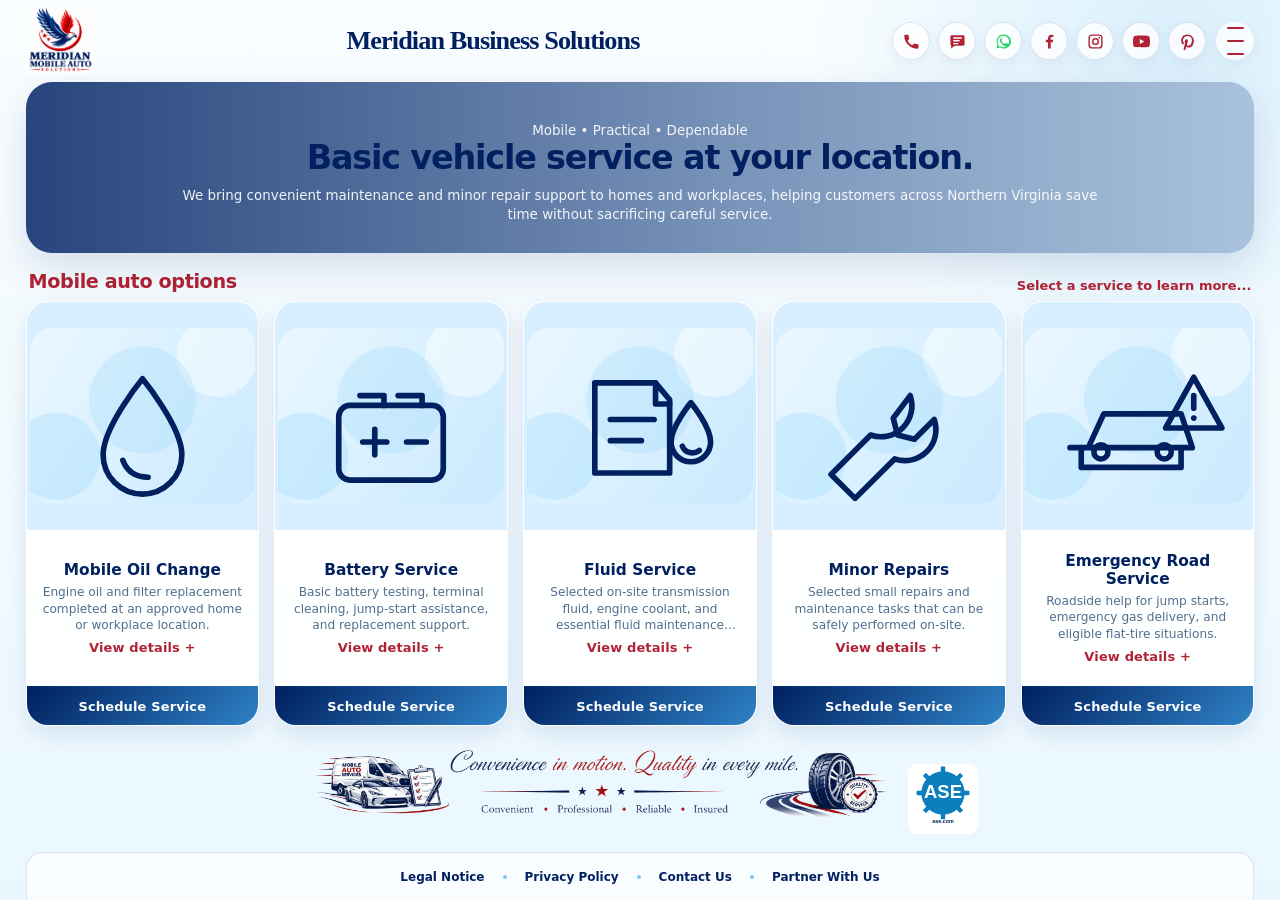
==== commit 1ff576cb: "commit" ====
--- a/auto.html
+++ b/auto.html
@@ -67,7 +67,7 @@
             </div>
         </header>
         <main class="main-content">
-            <section class="hero"><img alt="" src="assets/auto-services-banner.svg" />
+            <section class="hero"><!--<img alt="" src="assets/auto-services-banner.svg" />-->
                 <div class="hero-content">
                     <p class="eyebrow">Mobile • Practical • Dependable</p>
                     <h1>Basic vehicle service at your location.</h1>
--- a/css/styles.css
+++ b/css/styles.css
@@ -94,7 +94,8 @@
 }
 .hero::after { content: ""; position: absolute; inset: 0; background: linear-gradient(90deg, rgba(0,32,96,.82), rgba(0,32,96,.44) 58%, rgba(0,32,96,.22)); z-index: 1; }
 .hero img { width: 100%; height: 100%; object-fit: contain; object-position: center; display: block; transform: scale(1.01); }
-.hero-content { position: absolute; inset: 0; z-index: 2; display: flex; flex-direction: column; align-items: center; justify-content: center; text-align: center; color: #fff; padding: 22px; }
+/*.hero-content { position: absolute; inset: 0; z-index: 2; display: flex; flex-direction: column; align-items: center; justify-content: center; text-align: center; color: #fff; padding: 22px; } */
+.hero-content { position: absolute; inset: 0; z-index: 2; display: flex; flex-direction: column; align-items: center; justify-content: center; text-align: center; color: var(--navy); padding: 22px; } */
 .eyebrow { margin: 0 0 8px; font-size: clamp(10px, .8vw, 12px); text-transform: uppercase; letter-spacing: .2em; font-weight: 800; opacity: .86; }
 .hero h1 { margin: 0; font-size: clamp(20px, calc(3vw - 5px), 41px); line-height: 1.03; letter-spacing: -.035em; max-width: 900px; }
 .hero p { margin: 11px auto 0; max-width: 920px; font-size: clamp(12px, 1.05vw, 17px); line-height: 1.45; color: rgba(255,255,255,.92); }
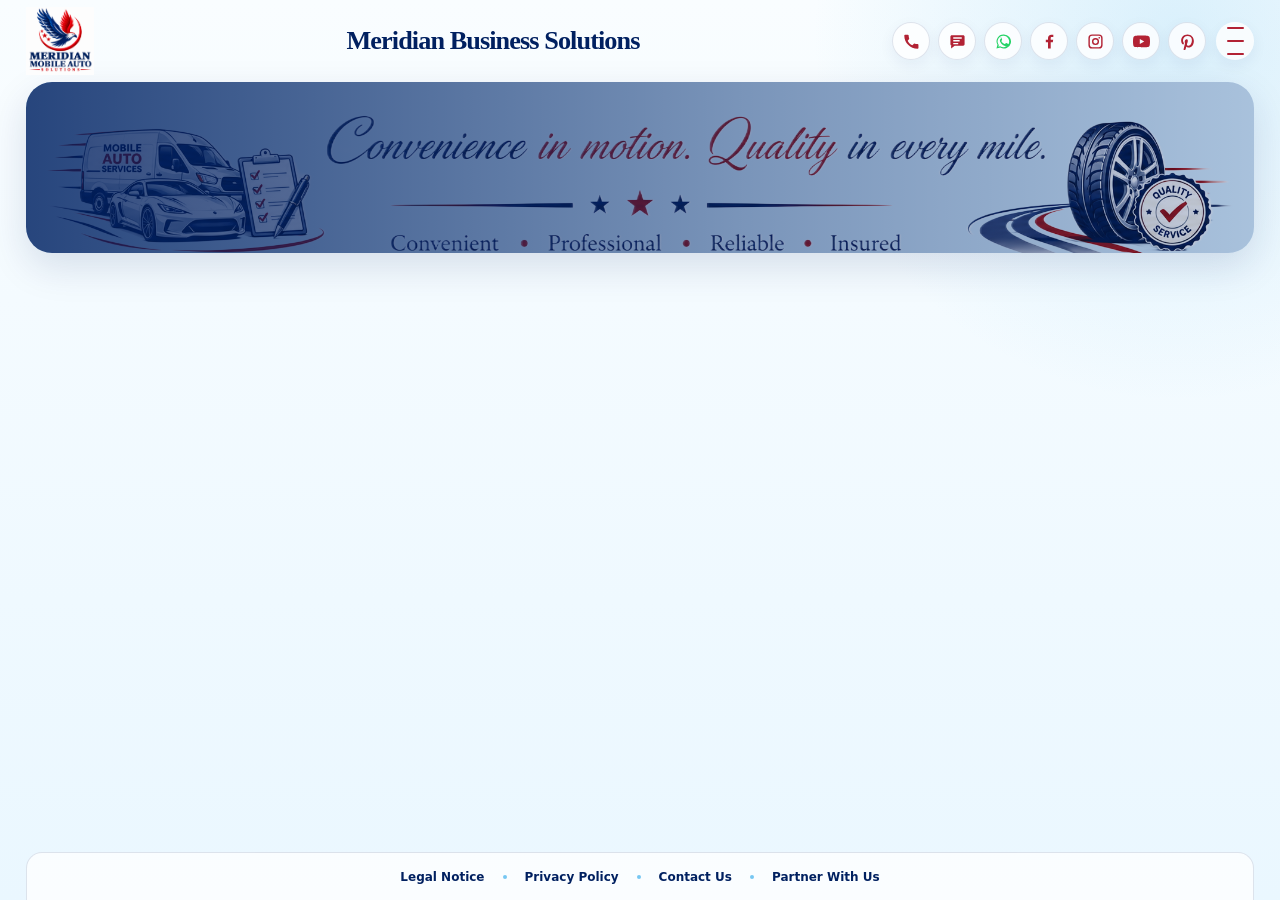
==== commit c09fd21a: "." ====
--- a/auto.html
+++ b/auto.html
@@ -67,7 +67,7 @@
             </div>
         </header>
         <main class="main-content">
-            <section class="hero"><!--<img alt="" src="assets/auto-services-banner.svg" />-->
+            <section class="hero"><!--<img alt="" src="assets/auto-services-banner.svg" />
                 <div class="hero-content">
                     <p class="eyebrow">Mobile • Practical • Dependable</p>
                     <h1>Basic vehicle service at your location.</h1>
--- a/css/styles.css
+++ b/css/styles.css
@@ -95,7 +95,7 @@
 .hero::after { content: ""; position: absolute; inset: 0; background: linear-gradient(90deg, rgba(0,32,96,.82), rgba(0,32,96,.44) 58%, rgba(0,32,96,.22)); z-index: 1; }
 .hero img { width: 100%; height: 100%; object-fit: contain; object-position: center; display: block; transform: scale(1.01); }
 /*.hero-content { position: absolute; inset: 0; z-index: 2; display: flex; flex-direction: column; align-items: center; justify-content: center; text-align: center; color: #fff; padding: 22px; } */
-.hero-content { position: absolute; inset: 0; z-index: 2; display: flex; flex-direction: column; align-items: center; justify-content: center; text-align: center; color: var(--navy); padding: 22px; } */
+.hero-content { position: absolute; inset: 0; z-index: 2; display: flex; flex-direction: column; align-items: center; justify-content: center; text-align: center; color: var(--sky-2); padding: 22px; } */
 .eyebrow { margin: 0 0 8px; font-size: clamp(10px, .8vw, 12px); text-transform: uppercase; letter-spacing: .2em; font-weight: 800; opacity: .86; }
 .hero h1 { margin: 0; font-size: clamp(20px, calc(3vw - 5px), 41px); line-height: 1.03; letter-spacing: -.035em; max-width: 900px; }
 .hero p { margin: 11px auto 0; max-width: 920px; font-size: clamp(12px, 1.05vw, 17px); line-height: 1.45; color: rgba(255,255,255,.92); }
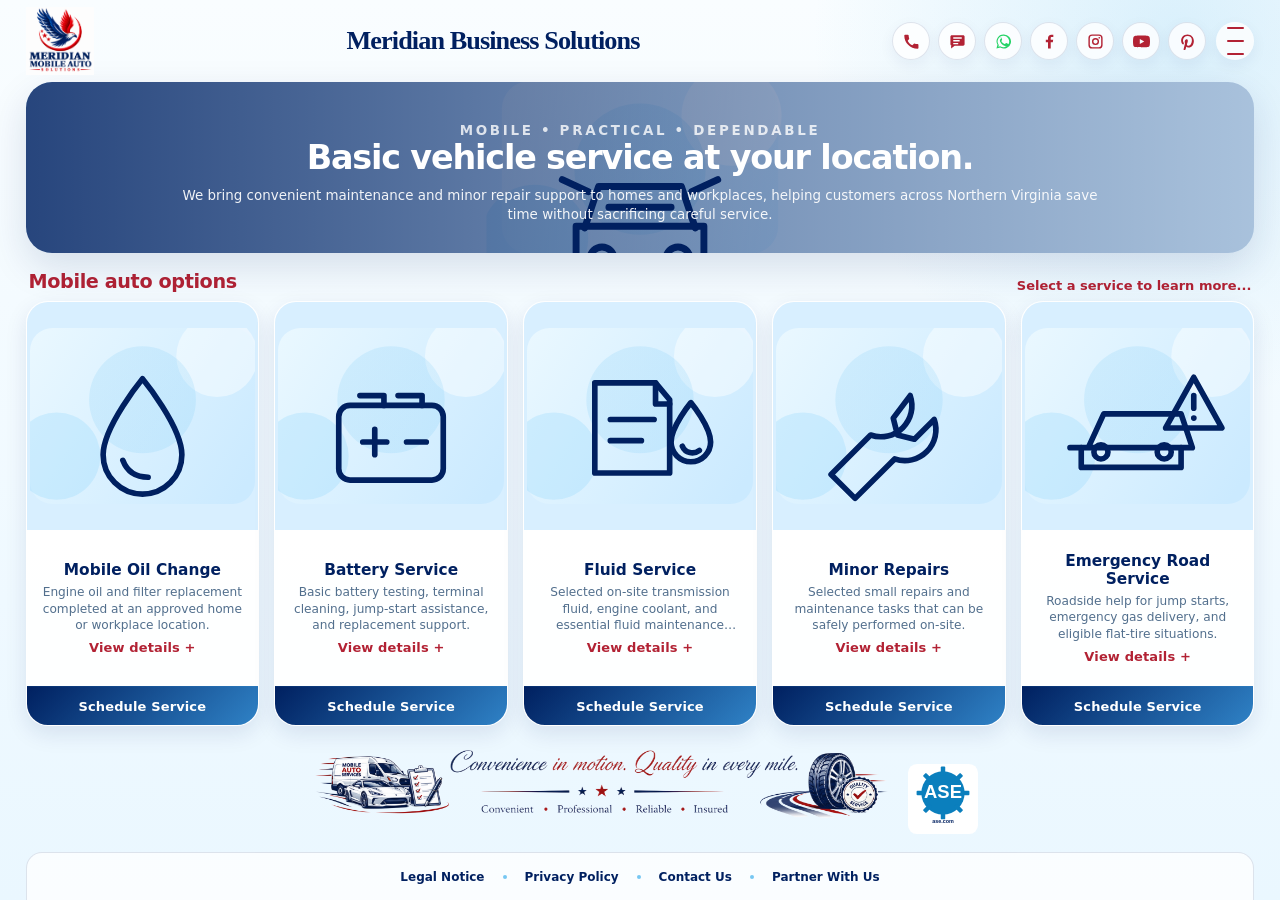
==== commit f170ede3: "." ====
--- a/auto.html
+++ b/auto.html
@@ -67,7 +67,7 @@
             </div>
         </header>
         <main class="main-content">
-            <section class="hero"><!--<img alt="" src="assets/auto-services-banner.svg" />
+            <section class="hero"><img alt="" src="assets/auto-services-banner.svg" />
                 <div class="hero-content">
                     <p class="eyebrow">Mobile • Practical • Dependable</p>
                     <h1>Basic vehicle service at your location.</h1>
--- a/css/styles.css
+++ b/css/styles.css
@@ -94,8 +94,8 @@
 }
 .hero::after { content: ""; position: absolute; inset: 0; background: linear-gradient(90deg, rgba(0,32,96,.82), rgba(0,32,96,.44) 58%, rgba(0,32,96,.22)); z-index: 1; }
 .hero img { width: 100%; height: 100%; object-fit: contain; object-position: center; display: block; transform: scale(1.01); }
-/*.hero-content { position: absolute; inset: 0; z-index: 2; display: flex; flex-direction: column; align-items: center; justify-content: center; text-align: center; color: #fff; padding: 22px; } */
-.hero-content { position: absolute; inset: 0; z-index: 2; display: flex; flex-direction: column; align-items: center; justify-content: center; text-align: center; color: var(--sky-2); padding: 22px; } */
+.hero-content { position: absolute; inset: 0; z-index: 2; display: flex; flex-direction: column; align-items: center; justify-content: center; text-align: center; color: #fff; padding: 22px; } 
+/*.hero-content { position: absolute; inset: 0; z-index: 2; display: flex; flex-direction: column; align-items: center; justify-content: center; text-align: center; color: var(--sky-2); padding: 22px; } */
 .eyebrow { margin: 0 0 8px; font-size: clamp(10px, .8vw, 12px); text-transform: uppercase; letter-spacing: .2em; font-weight: 800; opacity: .86; }
 .hero h1 { margin: 0; font-size: clamp(20px, calc(3vw - 5px), 41px); line-height: 1.03; letter-spacing: -.035em; max-width: 900px; }
 .hero p { margin: 11px auto 0; max-width: 920px; font-size: clamp(12px, 1.05vw, 17px); line-height: 1.45; color: rgba(255,255,255,.92); }
